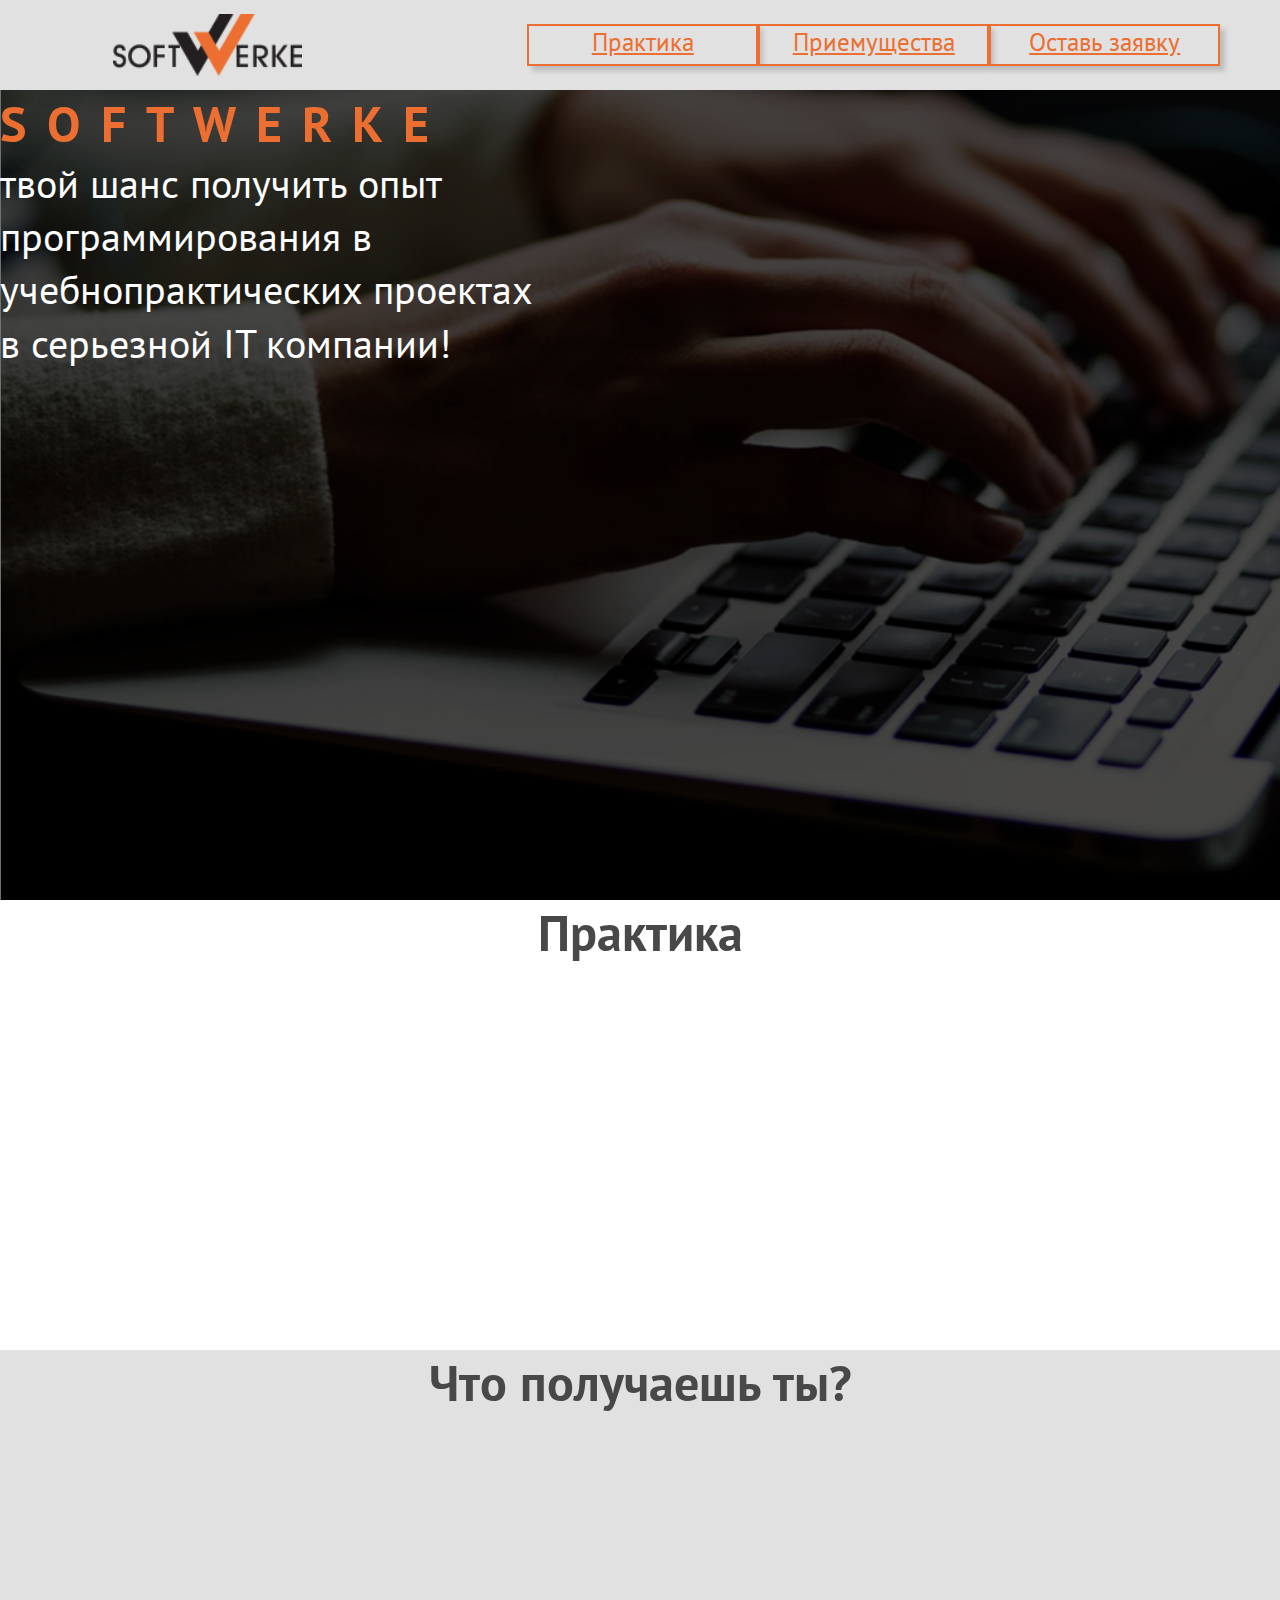
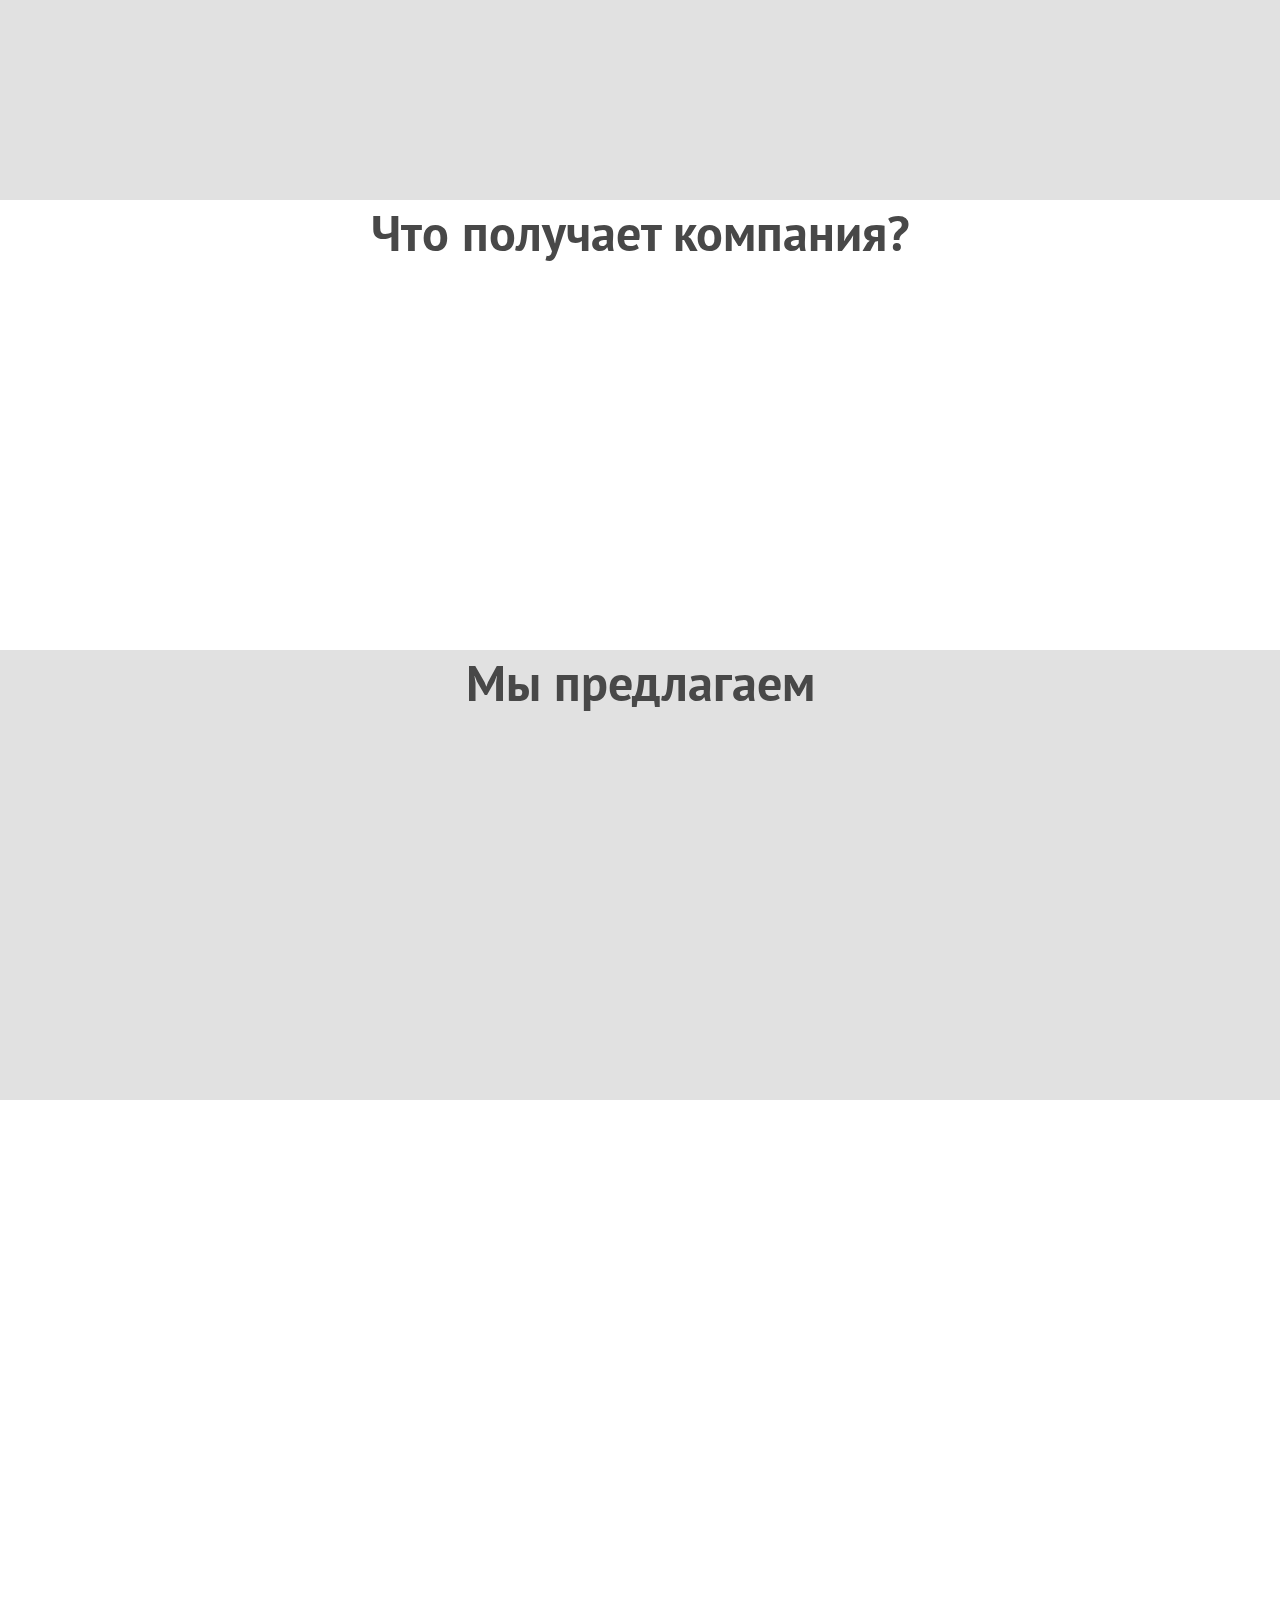
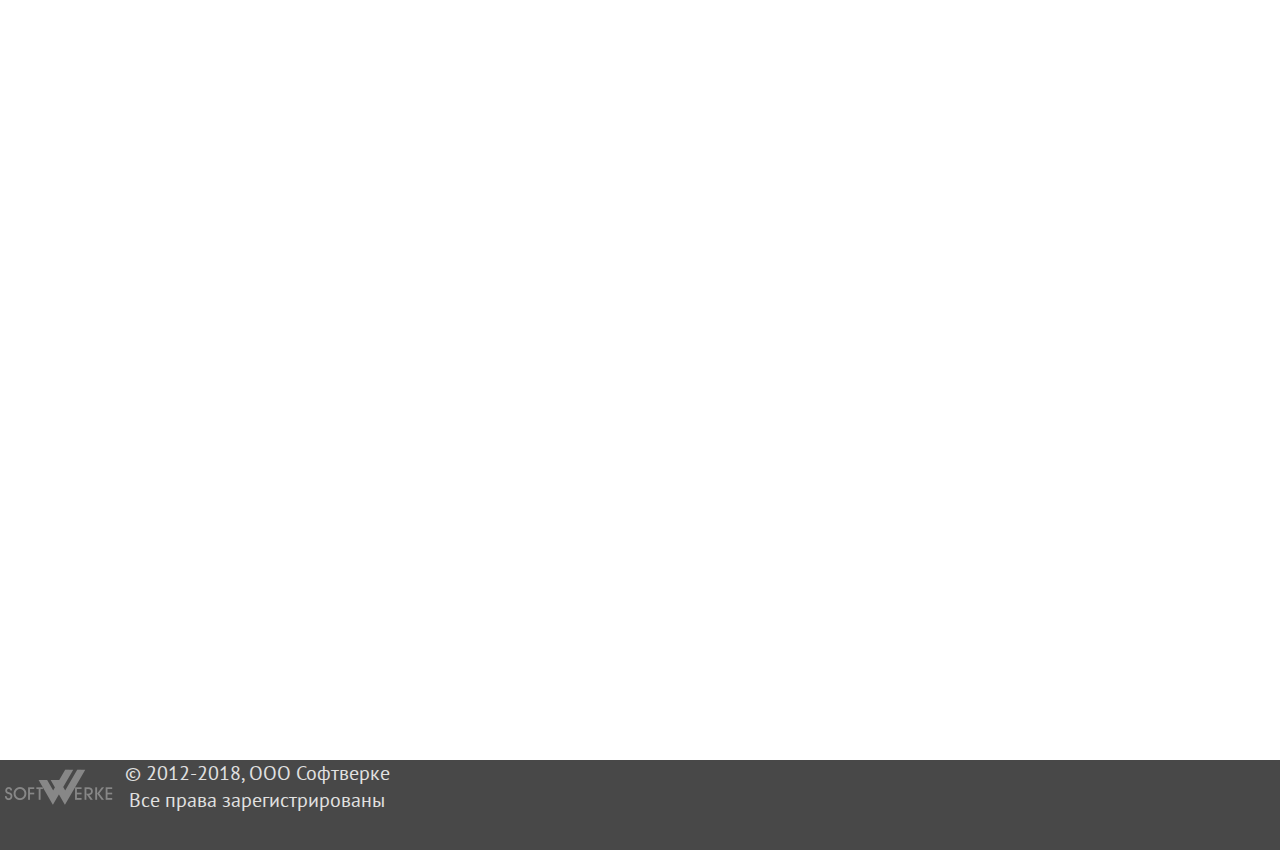
==== index.html @ c81e01ed "base html and style" ====
<html lang="en">

<head>
    <meta charset="UTF-8">
    <meta name="viewport" content="width=device-width, initial-scale=1.0">
    <meta http-equiv="X-UA-Compatible" content="ie=edge">
    <link rel="stylesheet" href="style.css">
    <title>Document</title>
</head>

<body>
    <header>
        <div class="logo"></div>
        <nav>
            <ul>
                <li><a href="#practice">Практика</a></li>
                <li><a href="#offer">Приемущества</a></li>
                <li><a href="#contact-us">Оставь заявку</a></li>
            </ul>
        </nav>
    </header>
    <main>
        <section class="banner">
            <div>
                <div>
                    <h1>SOFTWERKE</h1>
                    <p>твой шанс получить опыт программирования в учебнопрактических проектах в серьезной IT компании!
                    </p>
                </div>
                <div>
                    <figure></figure>
                    <div class='arrow'></div>
                    <figure></figure>
                    <div class='arrow'></div>
                    <figure></figure>
                </div>
            </div>
            <div></div>
            <div class='next'></div>
        </section>
        <section class="practice" id="practice">
            <h2>Практика</h2>

        </section>
        <section class="student-profit">
            <h2>Что получаешь ты?</h2>
            <article>
                <figure>
                    <img src="" alt="">
                    <figcaption></figcaption>
                </figure>
            </article>
        </section>
        <section class="company-profit">
            <h2>Что получает компания?</h2>
            <article>
                <figure>
                    <figcaption></figcaption>
                    <img src="" alt="">
                </figure>
            </article>
        </section>
        <section class="offer" id="offer">
            <h2>Мы предлагаем</h2>
            <article>
                <figure>
                    <img src="" alt="">
                    <figcaption></figcaption>
                </figure>
                <figure>
                    <img src="" alt="">
                    <figcaption></figcaption>
                </figure>
                <figure>
                    <img src="" alt="">
                    <figcaption></figcaption>
                </figure>
                <figure>
                    <img src="" alt="">
                    <figcaption></figcaption>
                </figure>
            </article>
        </section>
        <section class="result">

        </section>
        <section class="contact-us" id="contact-us"></section>
        <section class="map">
                <script type="text/javascript" charset="utf-8" async src="https://api-maps.yandex.ru/services/constructor/1.0/js/?um=constructor%3A28561c61b2ab60c2b8f832f492bb469dd497e270e6c452cf33fa35ddce5f40f9&amp;width=100%25&amp;height=100%25&amp;lang=ru_RU&amp;scroll=true"></script>
        </section>
    </main>
    <footer>
        <div class="logo"></div>
        <p class="copy-right">
                © 2012-2018, ООО Софтверке
                Все права зарегистрированы
        </p>
    </footer>

</body>

</html>
---- style.css ----
@import url('https://fonts.googleapis.com/css?family=PT+Sans:400,700&subset=cyrillic');
* {
  margin: 0;
  padding: 0;
  box-sizing: border-box;
}
body {
  font-family: 'PT Sans', sans-serif;
}
main {
  background: url(img/bg-student.png) no-repeat fixed;
  background-size: cover;
}
header {
  height: 10vh;
  background: #E1E1E1;
  display: flex;
  flex-direction: row;
  justify-content: space-around;
  align-items: center;
}
header .logo {
  background: url(img/logo_0.png);
  width: 189px;
  height: 63px;
}
header nav ul {
  display: flex;
  width: 50vw;
  flex-direction: row;
  justify-content: space-around;
}
header nav ul li {
  list-style-type: none;
}
header nav ul li a {
  display: inline-block;
  width: 231px;
  height: 42px;
  box-shadow: 5px 5px 5px 0 rgba(0, 0, 0, 0.16);
  border: solid 2px #ec6f31;
  color: #ec6f31;
  font-size: 25px;
  font-weight: normal;
  font-style: normal;
  font-stretch: normal;
  line-height: 1.33;
  letter-spacing: normal;
  text-align: center;
}
section.banner {
  height: 90vh;
}
section.banner h1 {
  font-size: 50px;
  font-weight: 700;
  font-style: normal;
  font-stretch: normal;
  line-height: 1.34;
  letter-spacing: 20px;
  text-align: left;
  color: #ec6f31;
}
section.banner p {
  font-size: 40px;
  font-weight: normal;
  font-style: normal;
  font-stretch: normal;
  line-height: 1.33;
  letter-spacing: normal;
  text-align: left;
  color: #ffffff;
  width: 550px;
}
section.practice,
section.company-profit {
  background: #ffffff;
  height: 50vh;
}
section.student-profit,
section.offer {
  background: #E1E1E1;
  height: 50vh;
}
section.contact-us {
  height: 90vh;
}
section.map {
  height: 50vh;
}
footer {
  height: 10vh;
  background: #484848;
  display: flex;
}
footer .logo {
  background: url(img/footer_logo.png);
  width: 118px;
  height: 54px;
}
footer p.copy-right {
  width: 278px;
  font-size: 20px;
  font-weight: normal;
  font-style: normal;
  font-stretch: normal;
  line-height: 1.35;
  letter-spacing: normal;
  text-align: center;
  color: #E1E1E1;
}
h2 {
  color: #484848;
  font-size: 50px;
  font-weight: bold;
  font-style: normal;
  font-stretch: normal;
  line-height: 1.33;
  letter-spacing: normal;
  text-align: center;
}
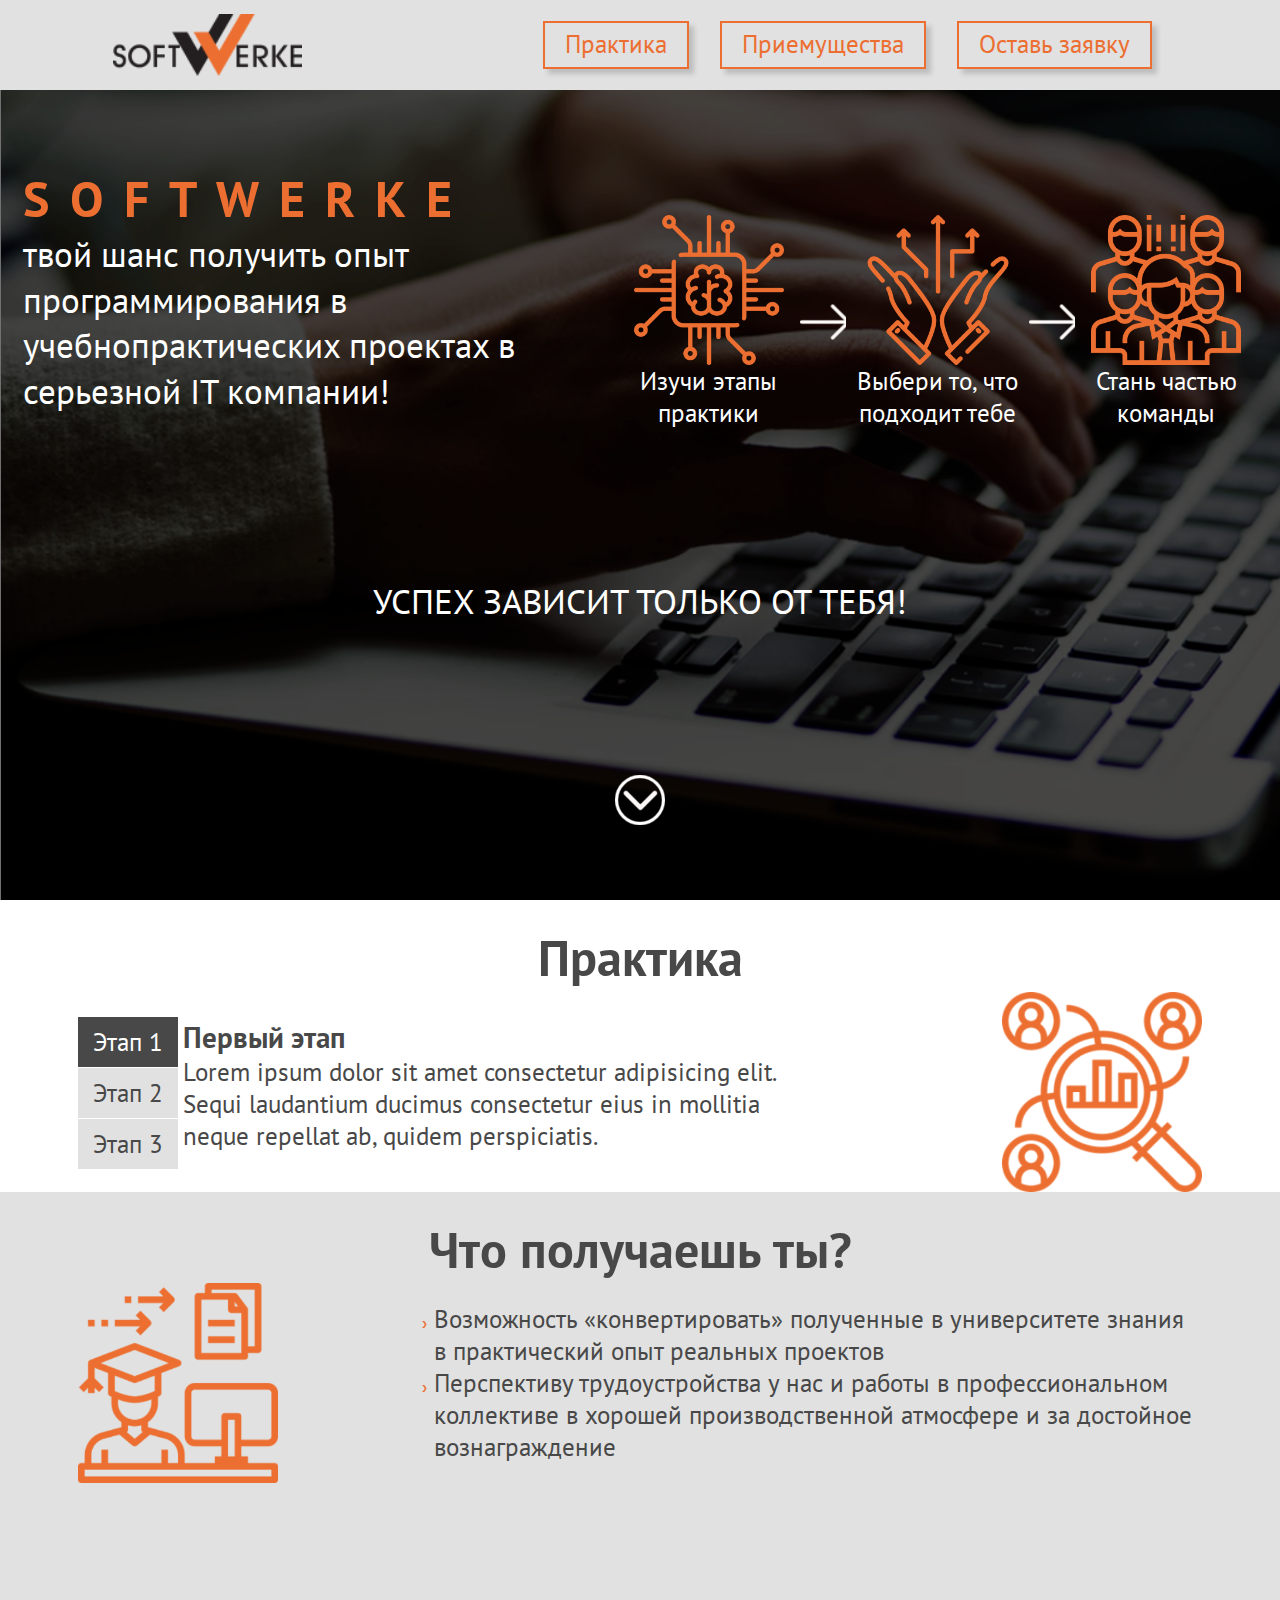
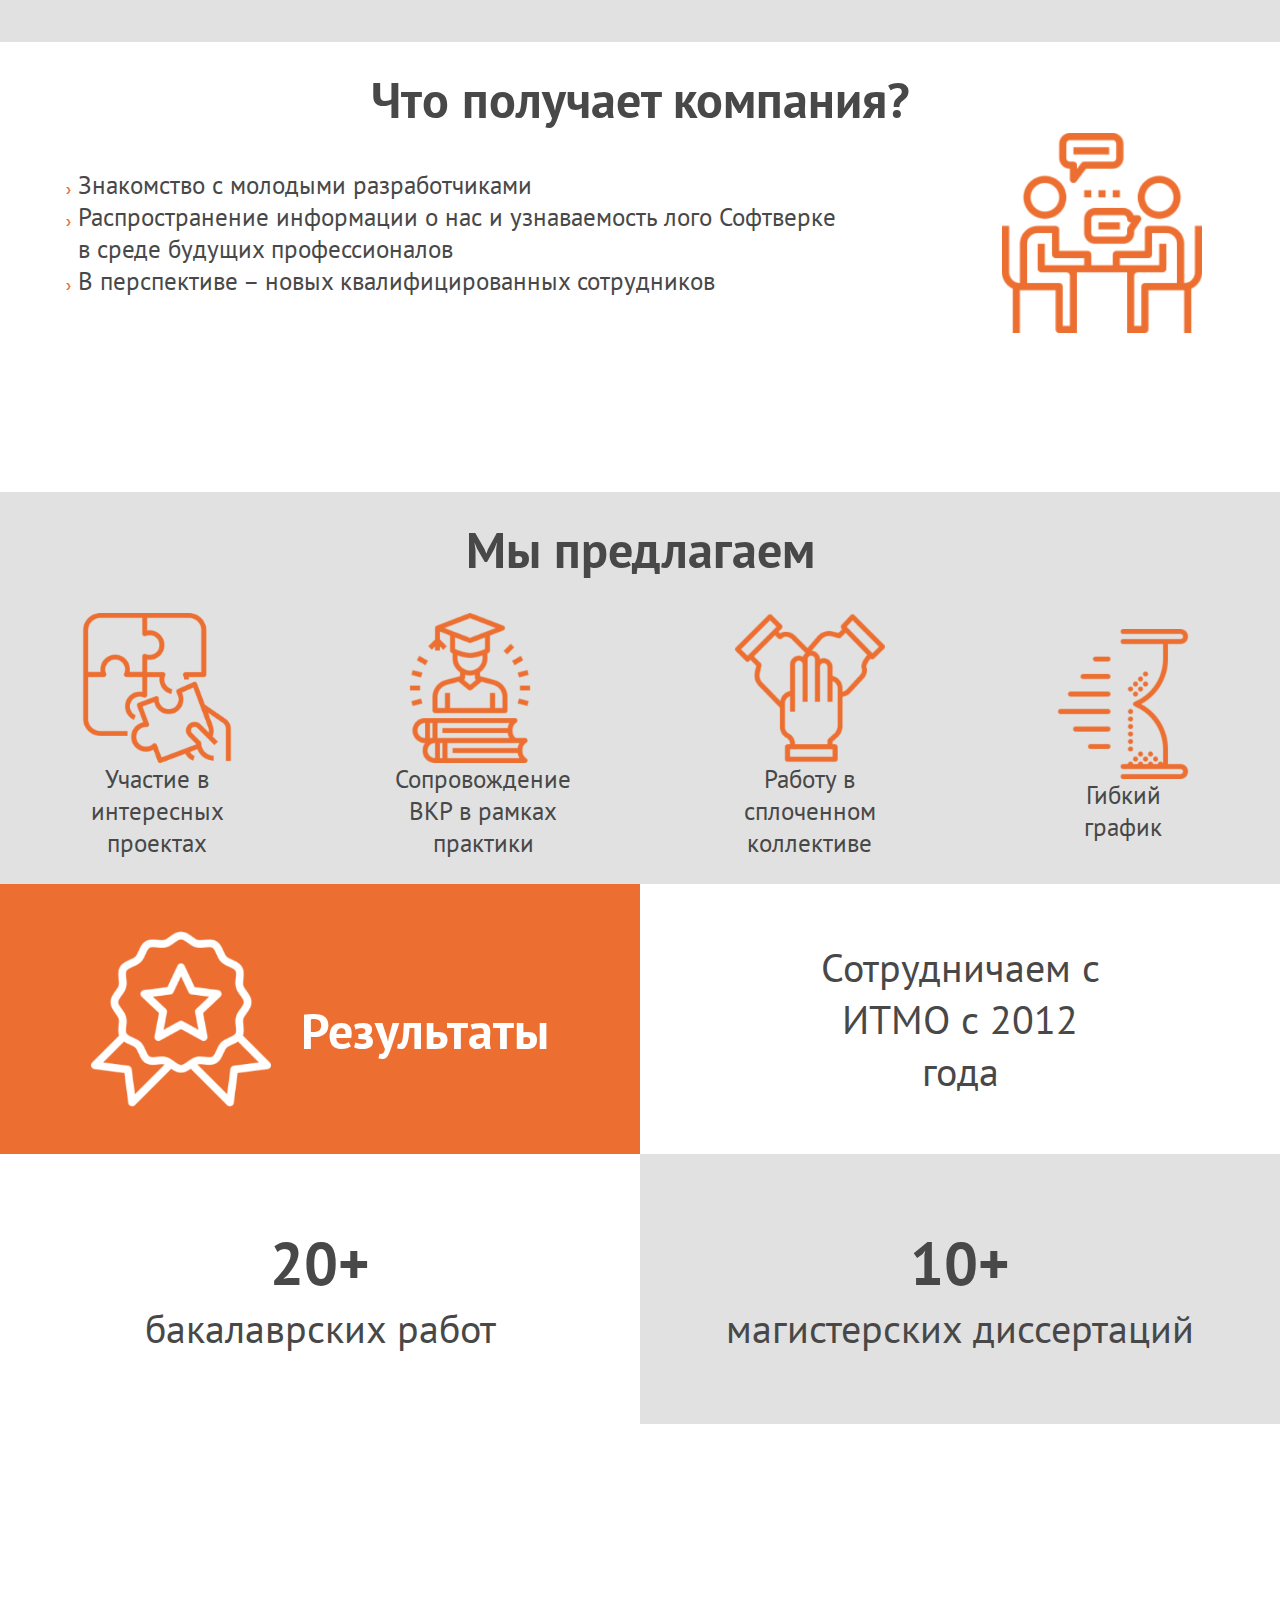
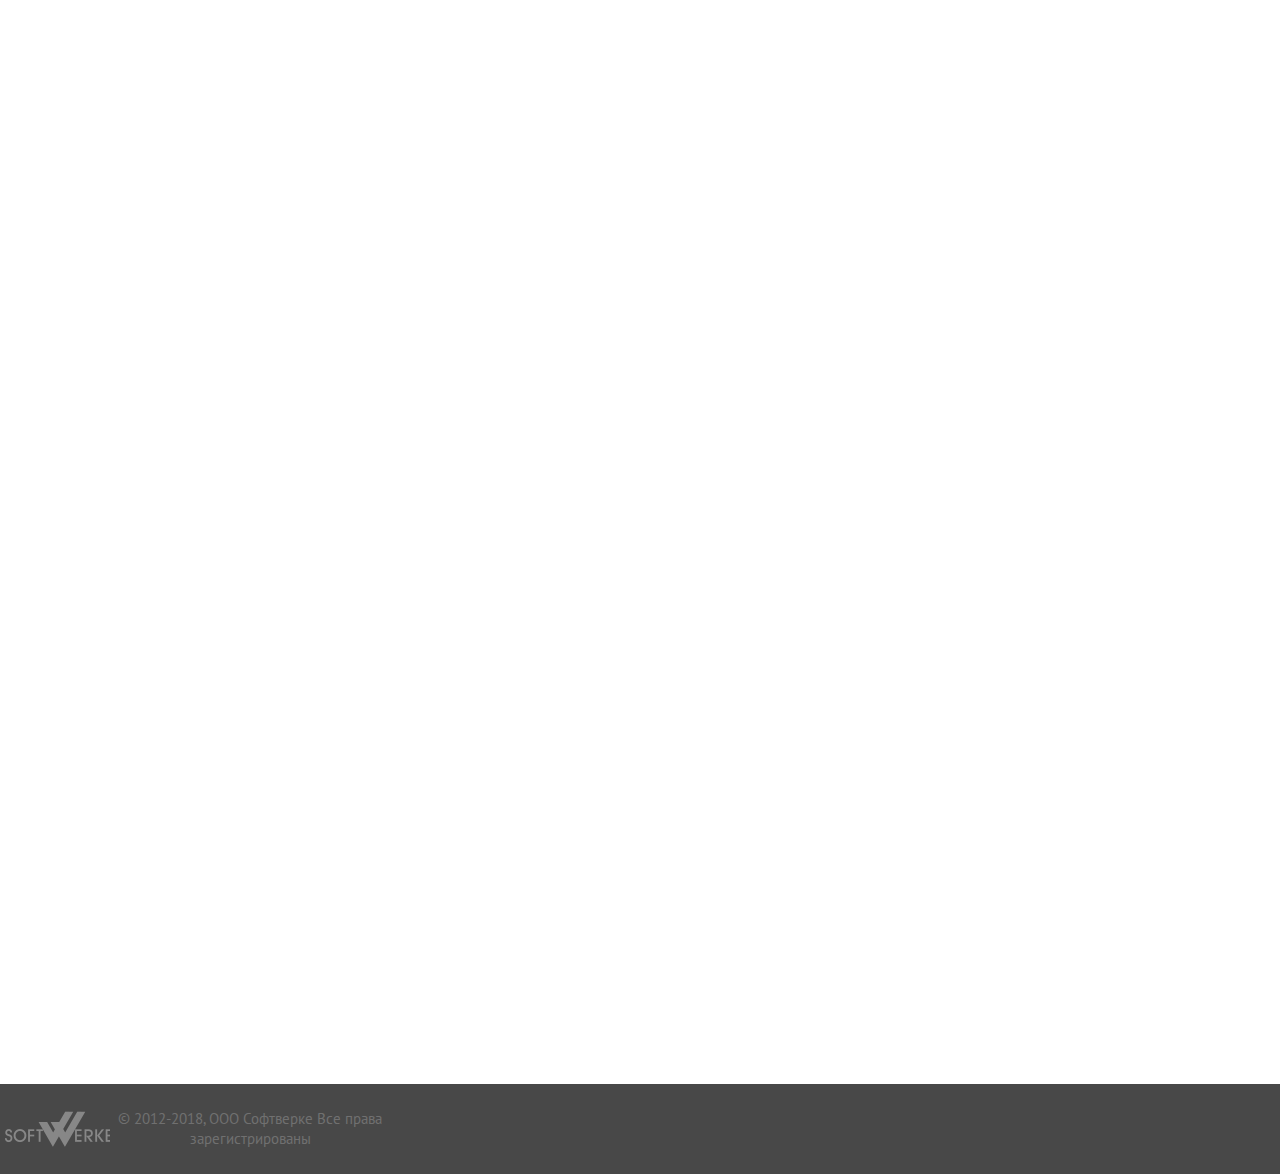
==== commit 8b631534: "new style" ====
--- a/index.html
+++ b/index.html
@@ -8,7 +8,7 @@
     <title>Document</title>
 </head>
 
-<body>
+<body class="student-flat-page">
     <header>
         <div class="logo"></div>
         <nav>
@@ -21,42 +21,94 @@
     </header>
     <main>
         <section class="banner">
-            <div>
+            <div class="chance">
                 <div>
                     <h1>SOFTWERKE</h1>
                     <p>твой шанс получить опыт программирования в учебнопрактических проектах в серьезной IT компании!
                     </p>
                 </div>
-                <div>
-                    <figure></figure>
+                <div class="path">
+                    <figure>
+						<img src="img/png/chip.png" alt="">
+                    	<figcaption>Изучи этапы практики</figcaption>
+					</figure>
                     <div class='arrow'></div>
-                    <figure></figure>
+                    <figure>
+						<img src="img/png/competitive.png" alt="">
+                    	<figcaption>Выбери то, что подходит тебе</figcaption>
+					</figure>
                     <div class='arrow'></div>
-                    <figure></figure>
+                    <figure>
+						<img src="img/png/comand.png" alt="">
+                    	<figcaption>Стань частью команды</figcaption>
+					</figure>
                 </div>
             </div>
-            <div></div>
+            <div class="have-successe"><p>УСПЕХ ЗАВИСИТ ТОЛЬКО ОТ ТЕБЯ!</p></div>
             <div class='next'></div>
         </section>
         <section class="practice" id="practice">
             <h2>Практика</h2>
-
+            <figure>
+                <figcaption>
+                        <div class="tabs">
+                                    <input type="radio" name="odin" checked="checked" id="tab_1">
+                                    <label for="tab_1">Этап 1</label>
+                                    <input type="radio" name="odin" id="tab_2">
+                                    <label for="tab_2">Этап 2</label>
+                                    <input type="radio" name="odin" id="tab_3">
+                                    <label for="tab_3">Этап 3</label>
+                            
+                            <div>
+                                <h3>Первый этап</h3>
+                                <p>Lorem ipsum dolor sit amet consectetur adipisicing elit. Sequi laudantium ducimus consectetur eius in mollitia neque repellat ab, quidem perspiciatis.</p>
+                                
+                            </div>
+                            <div>
+                                <h3>Второй этап</h3>
+                                <p>Lorem ipsum dolor sit amet consectetur adipisicing elit. Sequi laudantium ducimus consectetur eius in mollitia neque repellat ab, quidem perspiciatis.</p>
+                               
+                            </div>
+                            <div>
+                                <h3>Третий этап</h3>
+                                <p>Lorem ipsum dolor sit amet consectetur adipisicing elit. Sequi laudantium ducimus consectetur eius in mollitia neque repellat ab, quidem perspiciatis.</p>
+                                
+                            </div>
+                        </div>
+				</figcaption>
+				<img src="img/png/research.png" alt="">
+			</figure>
         </section>
         <section class="student-profit">
-            <h2>Что получаешь ты?</h2>
+            
             <article>
+                    <h2>Что получаешь ты?</h2>
                 <figure>
-                    <img src="" alt="">
-                    <figcaption></figcaption>
+                    <img src="img/png/education.png" alt="">
+                    <figcaption>
+                            
+						<ul>
+							<li>Возможность «конвертировать» полученные в университете знания в практический опыт реальных проектов</li>
+							<li>Перспективу трудоустройства у нас и работы в профессиональном коллективе в хорошей производственной атмосфере и за достойное вознаграждение</li>
+						</ul>
+					</figcaption>
                 </figure>
             </article>
         </section>
         <section class="company-profit">
-            <h2>Что получает компания?</h2>
+
             <article>
+                <h2>Что получает компания?</h2>
                 <figure>
-                    <figcaption></figcaption>
-                    <img src="" alt="">
+                    <figcaption>
+                            
+						<ul>
+							<li>Знакомство с молодыми разработчиками</li>
+							<li>Распространение информации о нас и узнаваемость лого Софтверке в среде будущих профессионалов</li>
+							<li>В перспективе – новых квалифицированных сотрудников</li>
+						</ul>
+					</figcaption>
+                    <img src="img/png/interview.png" alt="">
                 </figure>
             </article>
         </section>
@@ -64,25 +116,31 @@
             <h2>Мы предлагаем</h2>
             <article>
                 <figure>
-                    <img src="" alt="">
-                    <figcaption></figcaption>
+                    <img src="img/png/jigsaw.png" alt="">
+                    <figcaption>Участие в интересных проектах</figcaption>
                 </figure>
                 <figure>
-                    <img src="" alt="">
-                    <figcaption></figcaption>
+                    <img src="img/png/book.png" alt="">
+                    <figcaption>Сопровождение ВКР в рамках практики</figcaption>
                 </figure>
                 <figure>
-                    <img src="" alt="">
-                    <figcaption></figcaption>
+                    <img src="img/png/group.png" alt="">
+                    <figcaption>Работу в сплоченном коллективе</figcaption>
                 </figure>
                 <figure>
-                    <img src="" alt="">
-                    <figcaption></figcaption>
+                    <img src="img/png/hourglass.png" alt="">
+                    <figcaption>Гибкий график</figcaption>
                 </figure>
             </article>
         </section>
         <section class="result">
-
+			<figure>
+                <img src="img/png/medal.png" alt="">
+                <figcaption><h2>Результаты</h2></figcaption>
+            </figure>
+			<div><p>Сотрудничаем с ИТМО с 2012 года</p></div>
+			<div><p><span>20+</span></p><p>бакалаврских работ</p></div>
+			<div><p><span>10+</span></p><p>магистерских диссертаций</p></div>
         </section>
         <section class="contact-us" id="contact-us"></section>
         <section class="map">
--- a/style.css
+++ b/style.css
@@ -4,14 +4,23 @@
   padding: 0;
   box-sizing: border-box;
 }
-body {
+html {
+  font-size: 10px;
+}
+.student-flat-page {
+  padding-top: 0;
   font-family: 'PT Sans', sans-serif;
 }
-main {
+.student-flat-page * {
+  margin: 0;
+  padding: 0;
+  box-sizing: border-box;
+}
+.student-flat-page main {
   background: url(img/bg-student.png) no-repeat fixed;
   background-size: cover;
 }
-header {
+.student-flat-page header {
   height: 10vh;
   background: #E1E1E1;
   display: flex;
@@ -19,103 +28,337 @@
   justify-content: space-around;
   align-items: center;
 }
-header .logo {
-  background: url(img/logo_0.png);
-  width: 189px;
-  height: 63px;
-}
-header nav ul {
+.student-flat-page header .logo {
+  background: url(img/logo_0.png) no-repeat;
+  width: 18.9rem;
+  height: 6.3rem;
+}
+.student-flat-page header nav ul {
   display: flex;
   width: 50vw;
   flex-direction: row;
   justify-content: space-around;
-}
-header nav ul li {
+  flex-wrap: wrap;
+}
+.student-flat-page header nav ul li {
   list-style-type: none;
 }
-header nav ul li a {
+.student-flat-page header nav ul li a {
   display: inline-block;
-  width: 231px;
-  height: 42px;
-  box-shadow: 5px 5px 5px 0 rgba(0, 0, 0, 0.16);
-  border: solid 2px #ec6f31;
+  width: max-content;
+  height: auto;
+  box-shadow: 0.5rem 0.5rem 0.5rem 0 rgba(0, 0, 0, 0.16);
+  border: solid 0.2rem #ec6f31;
   color: #ec6f31;
-  font-size: 25px;
+  font-size: 2.5rem;
   font-weight: normal;
   font-style: normal;
   font-stretch: normal;
   line-height: 1.33;
   letter-spacing: normal;
   text-align: center;
-}
-section.banner {
+  padding: 0.5rem 2rem;
+  text-decoration: none;
+}
+.student-flat-page header nav ul li a:hover {
+  text-decoration: underline;
+}
+.student-flat-page h2 {
+  color: #484848;
+  font-size: 5rem;
+  font-weight: bold;
+  font-style: normal;
+  font-stretch: normal;
+  line-height: 1.33;
+  letter-spacing: normal;
+  text-align: center;
+  padding-top: 2.5rem;
+}
+.student-flat-page figcaption {
+  font-size: 2.5rem;
+}
+.student-flat-page section.banner {
   height: 90vh;
-}
-section.banner h1 {
-  font-size: 50px;
+  display: flex;
+  flex-direction: column;
+  justify-content: space-around;
+  align-items: center;
+}
+.student-flat-page section.banner h1 {
+  font-size: 5rem;
   font-weight: 700;
   font-style: normal;
   font-stretch: normal;
   line-height: 1.34;
-  letter-spacing: 20px;
+  letter-spacing: 2rem;
   text-align: left;
   color: #ec6f31;
 }
-section.banner p {
-  font-size: 40px;
+.student-flat-page section.banner p {
+  font-size: 3.5rem;
   font-weight: normal;
   font-style: normal;
   font-stretch: normal;
-  line-height: 1.33;
+  line-height: 1.3;
   letter-spacing: normal;
   text-align: left;
   color: #ffffff;
-  width: 550px;
-}
-section.practice,
-section.company-profit {
+  width: 55rem;
+}
+.student-flat-page section.banner .chance {
+  display: flex;
+  flex-direction: row;
+  justify-content: space-around;
+  width: 100%;
+  flex-wrap: wrap;
+}
+.student-flat-page section.banner .path {
+  display: flex;
+  flex-direction: row;
+  width: 50%;
+  justify-content: space-around;
+  align-items: center;
+  margin-top: 5rem;
+}
+.student-flat-page section.banner .path figure {
+  display: flex;
+  flex-direction: column;
+  align-items: center;
+  width: 20rem;
+}
+.student-flat-page section.banner .path img {
+  display: block;
+}
+.student-flat-page section.banner .path figcaption {
+  font-size: 25px;
+  color: white;
+  text-align: center;
+}
+.student-flat-page section.banner .path .arrow {
+  background: url(img/png/right-arrow_50.png);
+  width: 5rem;
+  height: 5rem;
+}
+.student-flat-page section.banner .have-successe p {
+  width: 100%;
+  text-align: center;
+}
+.student-flat-page section.banner .next {
+  height: 5rem;
+  width: 5rem;
+  background: url(img/png/navigate.png);
+  animation-name: bounce;
+  animation-duration: 2s;
+  animation-fill-mode: both;
+  animation-iteration-count: infinite;
+}
+@keyframes bounce {
+  0%,
+  20%,
+  50%,
+  80%,
+  100% {
+    transform: translateY(0);
+  }
+  40% {
+    transform: translateY(-30px);
+  }
+  60% {
+    transform: translateY(-15px);
+  }
+}
+.student-flat-page section.practice,
+.student-flat-page section.company-profit {
   background: #ffffff;
+}
+.student-flat-page section.practice img,
+.student-flat-page section.company-profit img {
+  display: block;
+  height: 20rem;
+  width: 20rem;
+}
+.student-flat-page section.practice {
+  color: #484848;
+}
+.student-flat-page section.practice .tabs {
+  position: relative;
+}
+.student-flat-page section.practice .tabs > div,
+.student-flat-page section.practice .tabs > input {
+  display: none;
+  min-height: 150px;
+}
+.student-flat-page section.practice .tabs > div {
+  margin-left: 10rem;
+}
+.student-flat-page section.practice .tabs label {
+  position: absolute;
+  left: 0;
+  top: 0;
+  width: 100px;
+  height: 50px;
+  line-height: 50px;
+  text-align: center;
+  cursor: pointer;
+  background: #E1E1E1;
+  color: #484848;
+}
+.student-flat-page section.practice .tabs label:nth-of-type(2) {
+  top: 51px;
+}
+.student-flat-page section.practice .tabs label:nth-of-type(3) {
+  top: 102px;
+}
+.student-flat-page section.practice .tabs input[type="radio"]:checked + label {
+  background: #484848;
+  color: #ffffff;
+}
+.student-flat-page section.practice .tabs > input:nth-of-type(1):checked ~ div:nth-of-type(1),
+.student-flat-page section.practice .tabs > input:nth-of-type(2):checked ~ div:nth-of-type(2),
+.student-flat-page section.practice .tabs > input:nth-of-type(3):checked ~ div:nth-of-type(3) {
+  display: block;
+  padding: 1px 55px 1px 5px;
+}
+.student-flat-page section.practice,
+.student-flat-page section.company-profit,
+.student-flat-page section.student-profit,
+.student-flat-page section.offer {
+  height: max-content;
+}
+.student-flat-page section.practice img,
+.student-flat-page section.company-profit img,
+.student-flat-page section.student-profit img,
+.student-flat-page section.offer img {
+  display: block;
+  height: 20rem;
+  width: 20rem;
+}
+.student-flat-page section.student-profit,
+.student-flat-page section.offer {
+  background: #E1E1E1;
+}
+.student-flat-page section.practice figure,
+.student-flat-page section.student-profit figure,
+.student-flat-page section.company-profit figure {
+  display: flex;
+  flex-direction: row;
+  justify-content: space-around;
+  align-items: center;
+}
+.student-flat-page section.practice figure figcaption,
+.student-flat-page section.student-profit figure figcaption,
+.student-flat-page section.company-profit figure figcaption {
+  width: 60%;
+}
+.student-flat-page section.practice figure figcaption ul,
+.student-flat-page section.student-profit figure figcaption ul,
+.student-flat-page section.company-profit figure figcaption ul {
+  list-style-image: url(img/png/tick_link1.png);
+}
+.student-flat-page section.student-profit,
+.student-flat-page section.company-profit {
   height: 50vh;
-}
-section.student-profit,
-section.offer {
+  display: flex;
+  flex-direction: row;
+  align-content: center;
+  color: #484848;
+}
+.student-flat-page section.result {
+  display: flex;
+  flex-direction: row;
+  flex-wrap: wrap;
+}
+.student-flat-page section.result figure,
+.student-flat-page section.result div {
+  width: 50%;
+  height: 30vh;
+}
+.student-flat-page section.result figure {
+  background: #ec6f31;
+  display: flex;
+  flex-direction: row;
+  justify-content: center;
+  align-items: center;
+}
+.student-flat-page section.result figure img {
+  width: 18rem;
+  margin-right: 3rem;
+}
+.student-flat-page section.result figure figcaption h2 {
+  color: #ffffff;
+  margin-top: 0;
+}
+.student-flat-page section.result div {
+  background: #ffffff;
+  color: #484848;
+  font-size: 4rem;
+  text-align: center;
+  display: flex;
+  flex-direction: column;
+  justify-content: center;
+}
+.student-flat-page section.result div span {
+  font-size: 6rem;
+  font-weight: bold;
+}
+.student-flat-page section.result div:nth-child(2) p {
+  width: 50%;
+  margin: 0 auto;
+}
+.student-flat-page section.result div:nth-child(4) {
   background: #E1E1E1;
+}
+.student-flat-page section.contact-us {
+  height: 90vh;
+}
+.student-flat-page section.map {
   height: 50vh;
 }
-section.contact-us {
-  height: 90vh;
-}
-section.map {
-  height: 50vh;
-}
-footer {
+.student-flat-page section.offer {
+  padding-bottom: 2.5rem;
+}
+.student-flat-page section.offer article {
+  display: flex;
+  flex-direction: row;
+  justify-content: space-around;
+  align-items: center;
+  font-size: 30px;
+  margin-top: 3rem;
+  flex-wrap: wrap;
+}
+.student-flat-page section.offer figure {
+  text-align: center;
+}
+.student-flat-page section.offer figure img {
+  display: block;
+  width: 15rem;
+  height: 15rem;
+}
+.student-flat-page section.offer figure figcaption {
+  width: min-content;
+  margin: 0 auto;
+  color: #484848;
+}
+.student-flat-page footer {
   height: 10vh;
   background: #484848;
   display: flex;
-}
-footer .logo {
-  background: url(img/footer_logo.png);
-  width: 118px;
-  height: 54px;
-}
-footer p.copy-right {
-  width: 278px;
-  font-size: 20px;
+  flex-direction: row;
+  align-items: center;
+}
+.student-flat-page footer .logo {
+  background: url(img/footer_logo.png) no-repeat;
+  width: 11rem;
+  height: 5.4rem;
+}
+.student-flat-page footer p.copy-right {
+  width: 28rem;
+  font-size: 1.5rem;
   font-weight: normal;
   font-style: normal;
   font-stretch: normal;
   line-height: 1.35;
   letter-spacing: normal;
   text-align: center;
-  color: #E1E1E1;
-}
-h2 {
-  color: #484848;
-  font-size: 50px;
-  font-weight: bold;
-  font-style: normal;
-  font-stretch: normal;
-  line-height: 1.33;
-  letter-spacing: normal;
-  text-align: center;
-}
+  color: #707070;
+}
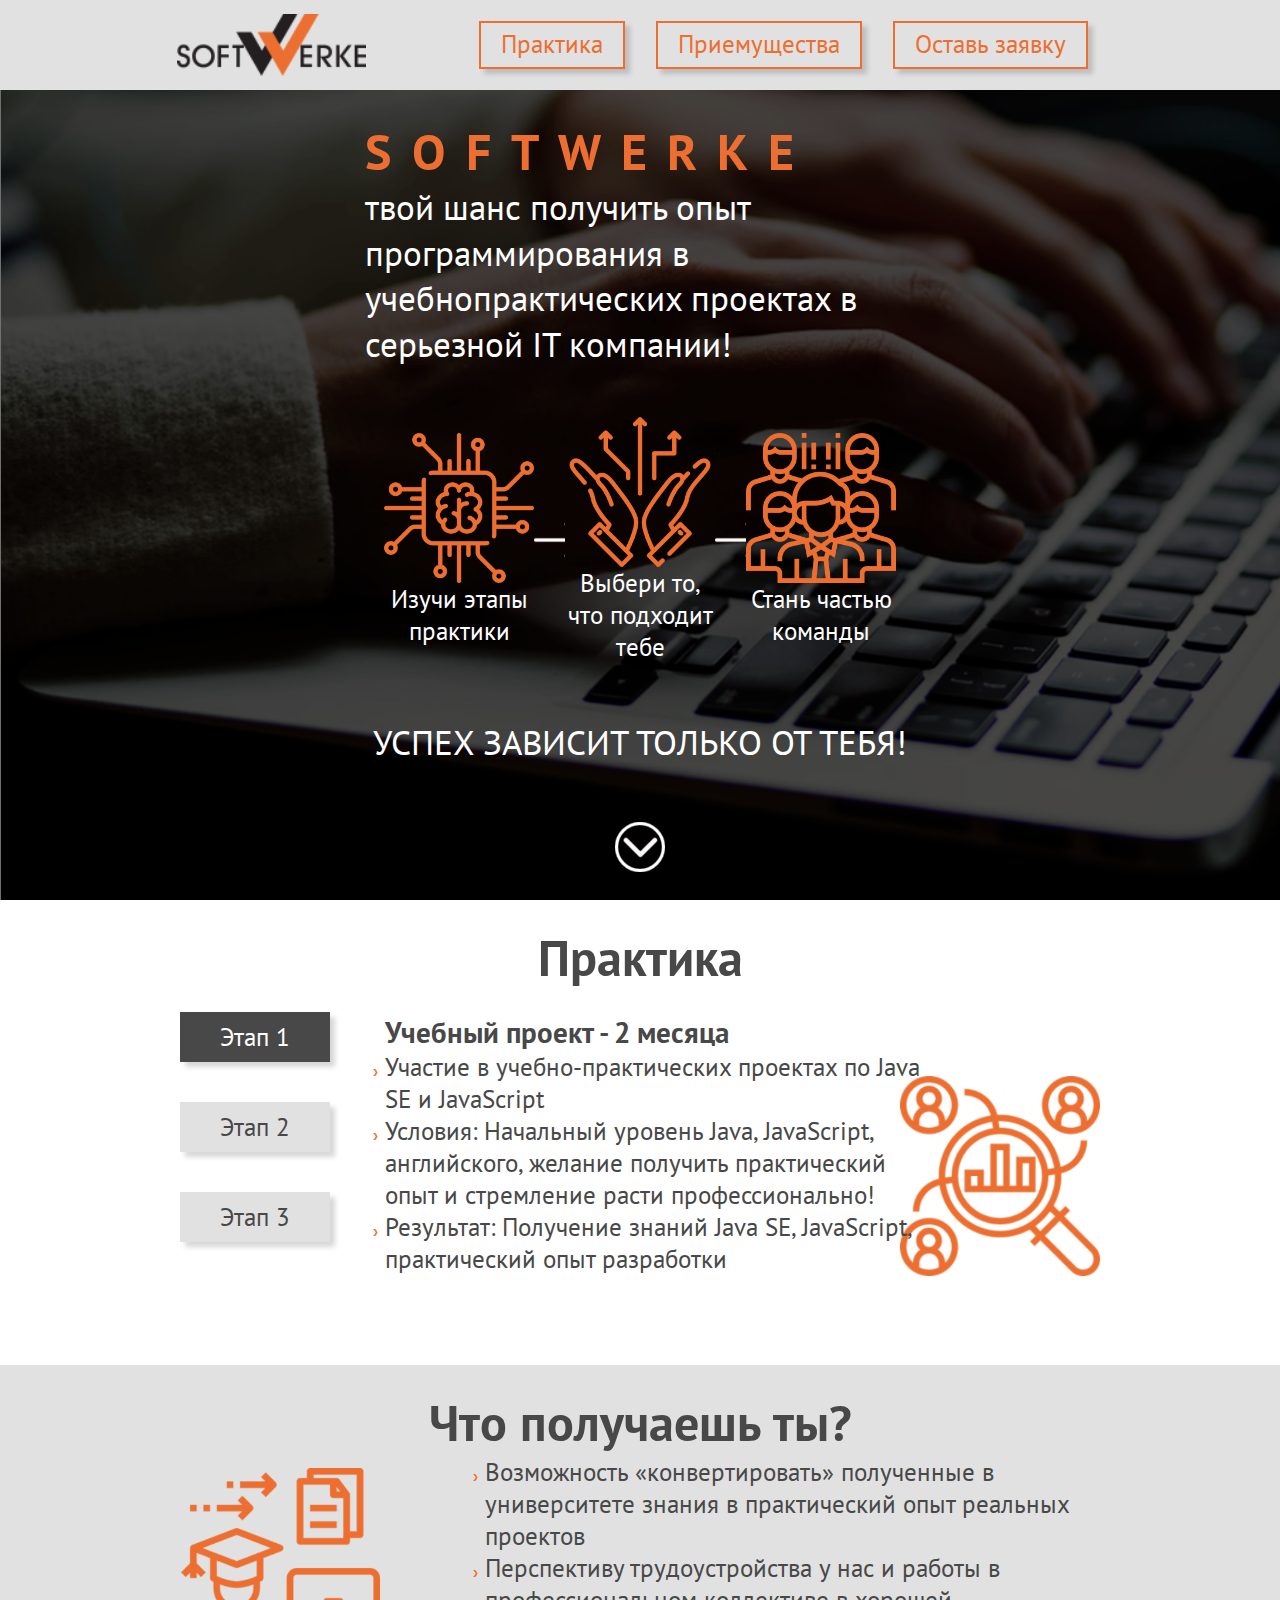
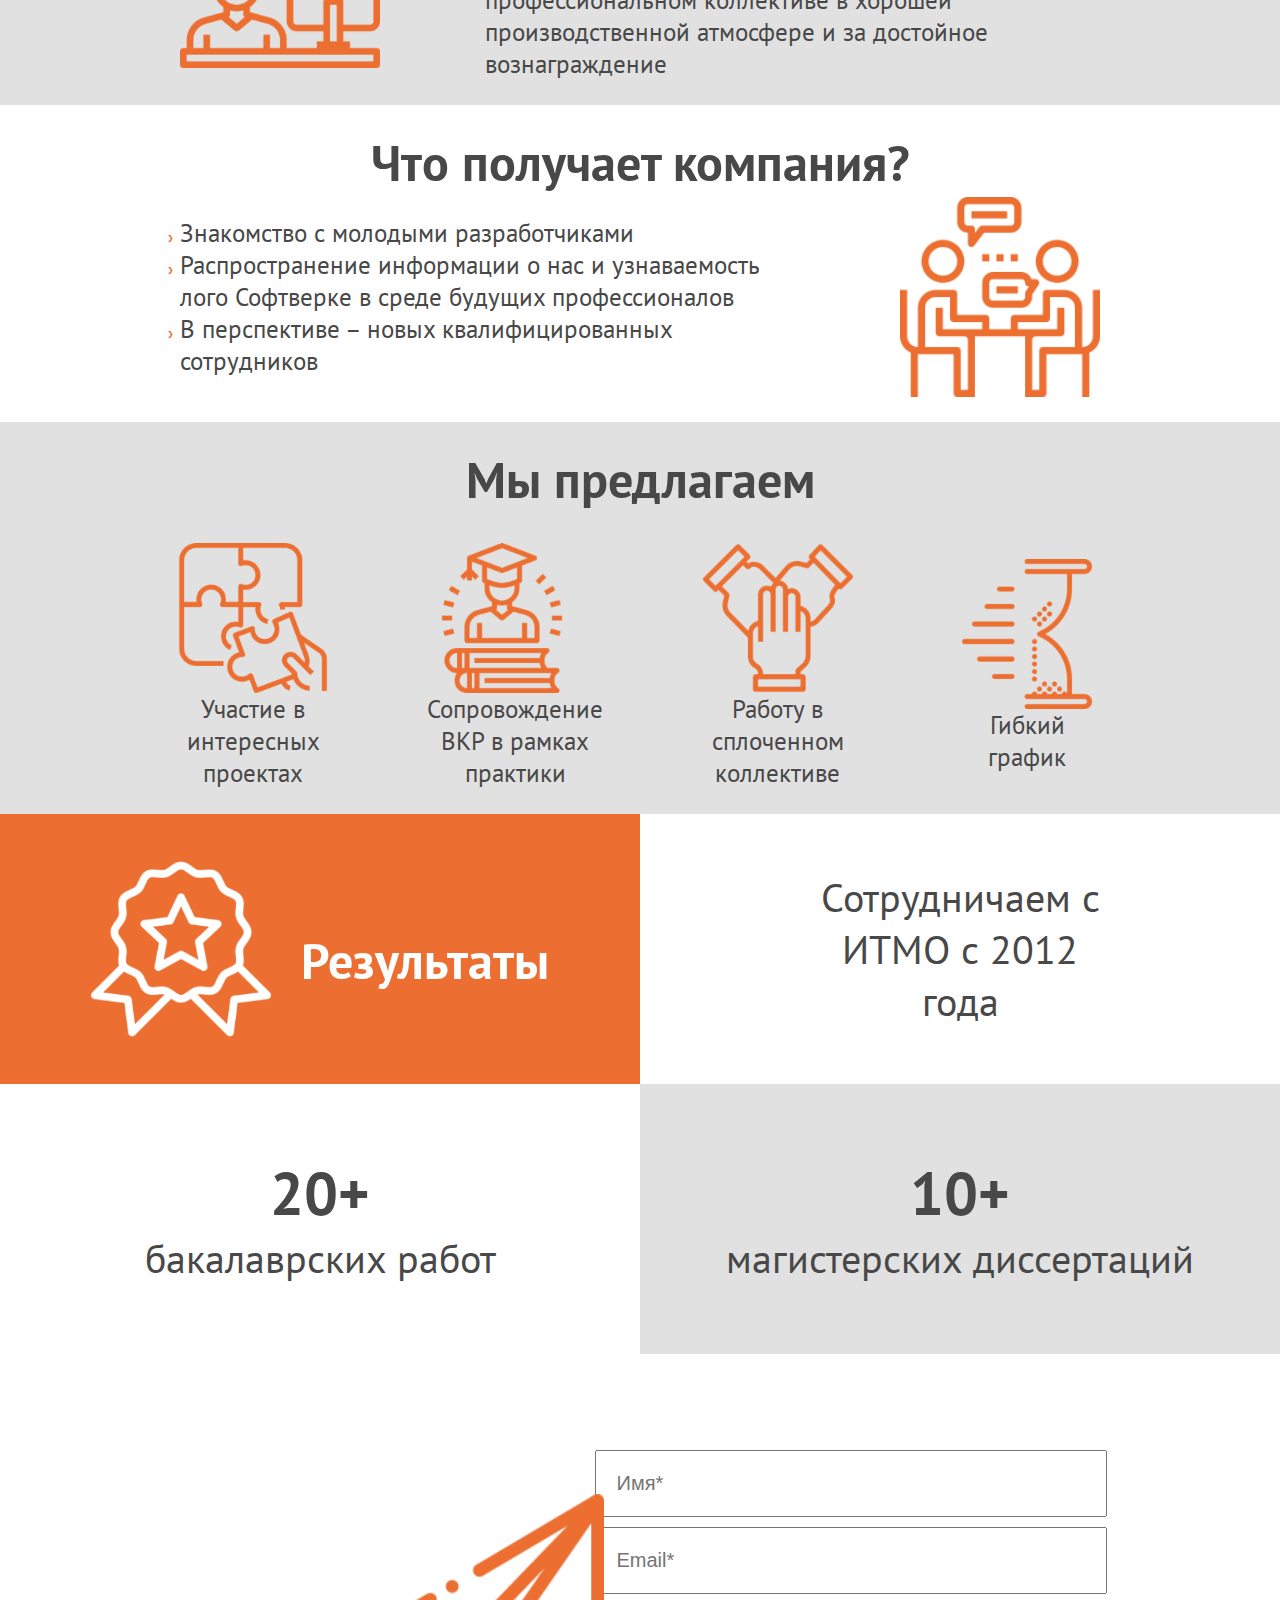
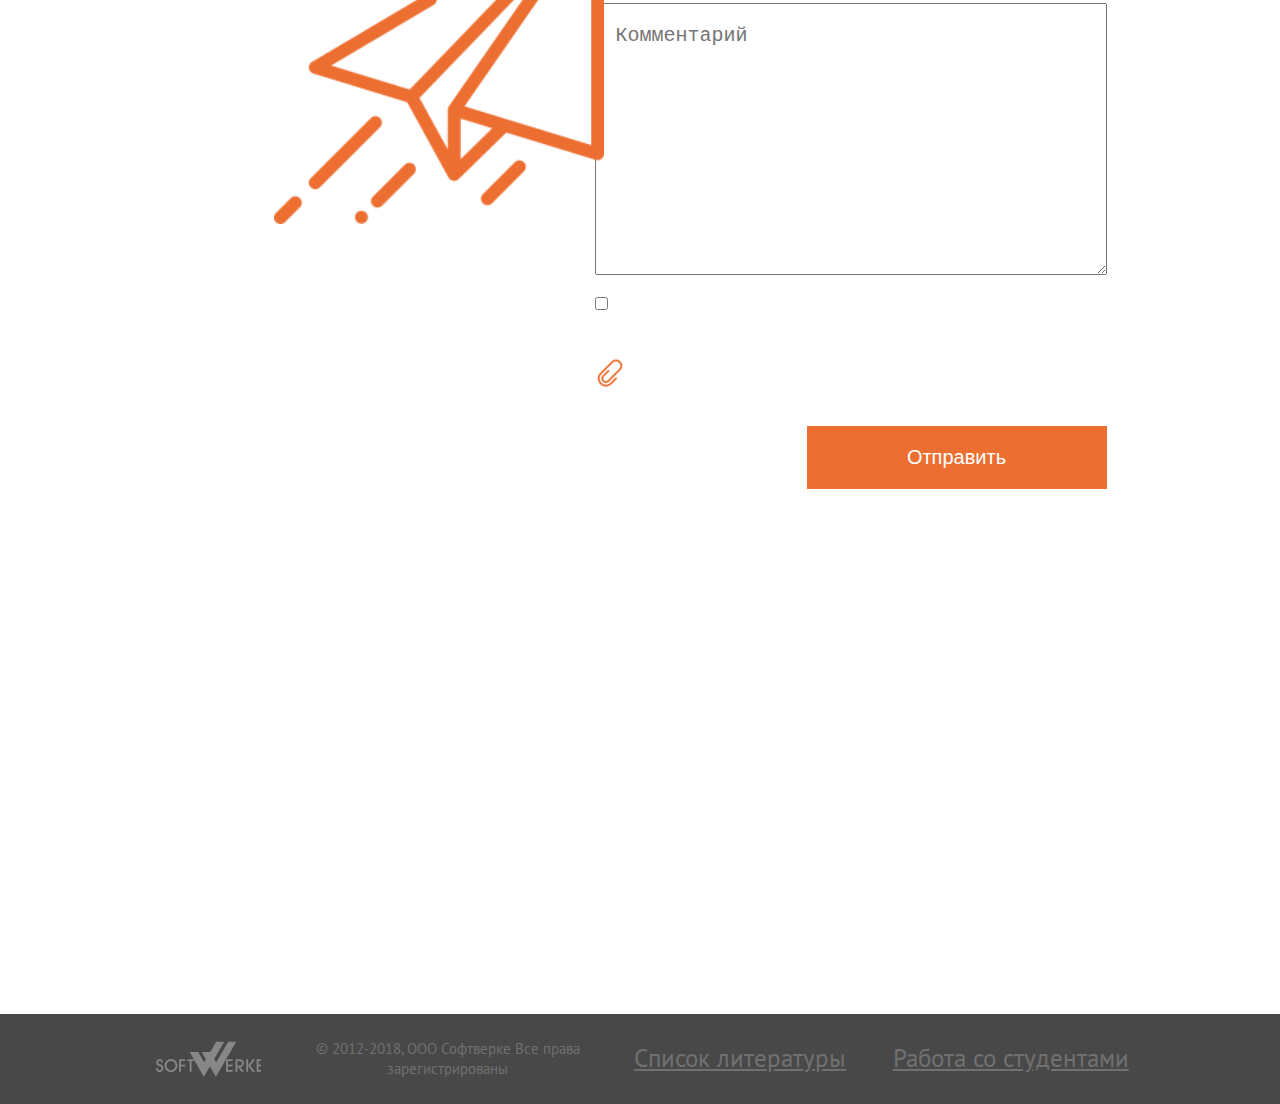
==== commit 60ea0af4: "add new style" ====
--- a/index.html
+++ b/index.html
@@ -29,69 +29,94 @@
                 </div>
                 <div class="path">
                     <figure>
-						<img src="img/png/chip.png" alt="">
-                    	<figcaption>Изучи этапы практики</figcaption>
-					</figure>
+                        <img src="img/png/chip.png" alt="">
+                        <figcaption>Изучи этапы практики</figcaption>
+                    </figure>
                     <div class='arrow'></div>
                     <figure>
-						<img src="img/png/competitive.png" alt="">
-                    	<figcaption>Выбери то, что подходит тебе</figcaption>
-					</figure>
+                        <img src="img/png/competitive.png" alt="">
+                        <figcaption>Выбери то, что подходит тебе</figcaption>
+                    </figure>
                     <div class='arrow'></div>
                     <figure>
-						<img src="img/png/comand.png" alt="">
-                    	<figcaption>Стань частью команды</figcaption>
-					</figure>
+                        <img src="img/png/comand.png" alt="">
+                        <figcaption>Стань частью команды</figcaption>
+                    </figure>
                 </div>
             </div>
-            <div class="have-successe"><p>УСПЕХ ЗАВИСИТ ТОЛЬКО ОТ ТЕБЯ!</p></div>
+            <div class="have-successe">
+                <p>УСПЕХ ЗАВИСИТ ТОЛЬКО ОТ ТЕБЯ!</p>
+            </div>
             <div class='next'></div>
         </section>
         <section class="practice" id="practice">
             <h2>Практика</h2>
             <figure>
                 <figcaption>
-                        <div class="tabs">
-                                    <input type="radio" name="odin" checked="checked" id="tab_1">
-                                    <label for="tab_1">Этап 1</label>
-                                    <input type="radio" name="odin" id="tab_2">
-                                    <label for="tab_2">Этап 2</label>
-                                    <input type="radio" name="odin" id="tab_3">
-                                    <label for="tab_3">Этап 3</label>
-                            
-                            <div>
-                                <h3>Первый этап</h3>
-                                <p>Lorem ipsum dolor sit amet consectetur adipisicing elit. Sequi laudantium ducimus consectetur eius in mollitia neque repellat ab, quidem perspiciatis.</p>
-                                
-                            </div>
-                            <div>
-                                <h3>Второй этап</h3>
-                                <p>Lorem ipsum dolor sit amet consectetur adipisicing elit. Sequi laudantium ducimus consectetur eius in mollitia neque repellat ab, quidem perspiciatis.</p>
-                               
-                            </div>
-                            <div>
-                                <h3>Третий этап</h3>
-                                <p>Lorem ipsum dolor sit amet consectetur adipisicing elit. Sequi laudantium ducimus consectetur eius in mollitia neque repellat ab, quidem perspiciatis.</p>
-                                
-                            </div>
+                    <div class="tabs">
+                        <input type="radio" name="odin" checked="checked" id="tab_1">
+                        <label for="tab_1">Этап 1</label>
+                        <input type="radio" name="odin" id="tab_2">
+                        <label for="tab_2">Этап 2</label>
+                        <input type="radio" name="odin" id="tab_3">
+                        <label for="tab_3">Этап 3</label>
+
+                        <div>
+                            <h3>Учебный проект - 2 месяца</h3>
+                            <ul>
+                                <li>Участие в учебно-практических проектах по Java SE и JavaScript</li>
+                                <li>Условия: Начальный уровень Java, JavaScript, английского, желание получить
+                                    практический опыт и стремление расти профессионально!</li>
+                                <li>Результат: Получение знаний Java SE, JavaScript, практический опыт
+                                    разработки</li>
+                                    <p>&nbsp;</p>
+                                    <p>&nbsp;</p>
+                            </ul>
+
                         </div>
-				</figcaption>
-				<img src="img/png/research.png" alt="">
-			</figure>
+                        <div>
+                            <h3>Практика и стажировка - 2-4 месяца</h3>
+                            <ul>
+                                <li>Выполнение задач текущих проектов компании в режиме тренинга</li>
+                                <li>Условия: Средний уровень Java SE, английского, начальный уровень Java EE,
+                                    интерес к серьезному промышленному программированию и нашим проектам!</li>
+                                <li>Результат: Повышение уровня знаний Java / Java EE, опыт работы в
+                                    коммерческих проектах, опыт работы в команде, написание ВКР в компании</li>
+                            </ul>
+
+                        </div>
+                        <div>
+                            <h3>Стажировка и работа "Part-Time"</h3>
+                            <ul>
+                                <li>Регулярная работа в проектах (возможна неполная занятость)</li>
+                                <li>Условия: Продвинутый уровень Java SE, английского, средний уровень Java
+                                    EE, самостоятельность, ответственность, желание реализовать себя в
+                                    успешной компании!</li>
+                                <li>Результат: Повышение уровня знаний Java / Java EE, английского, опыт
+                                    командной работы в коммерческих проектах по стандартам, принятым в
+                                    ведущих ИТ-компаниях</li>
+                            </ul>
+
+                        </div>
+                    </div>
+                </figcaption>
+                <img src="img/png/research.png" alt="">
+            </figure>
         </section>
         <section class="student-profit">
-            
+
             <article>
-                    <h2>Что получаешь ты?</h2>
+                <h2>Что получаешь ты?</h2>
                 <figure>
                     <img src="img/png/education.png" alt="">
                     <figcaption>
-                            
-						<ul>
-							<li>Возможность «конвертировать» полученные в университете знания в практический опыт реальных проектов</li>
-							<li>Перспективу трудоустройства у нас и работы в профессиональном коллективе в хорошей производственной атмосфере и за достойное вознаграждение</li>
-						</ul>
-					</figcaption>
+                        <ul>
+                            <li>Возможность «конвертировать» полученные в университете знания в практический опыт
+                                реальных проектов</li>
+                            <li>Перспективу трудоустройства у нас и работы в профессиональном коллективе в хорошей
+                                производственной атмосфере и за достойное вознаграждение</li>
+                        </ul>
+                    </figcaption>
                 </figure>
             </article>
         </section>
@@ -101,13 +126,14 @@
                 <h2>Что получает компания?</h2>
                 <figure>
                     <figcaption>
-                            
-						<ul>
-							<li>Знакомство с молодыми разработчиками</li>
-							<li>Распространение информации о нас и узнаваемость лого Софтверке в среде будущих профессионалов</li>
-							<li>В перспективе – новых квалифицированных сотрудников</li>
-						</ul>
-					</figcaption>
+
+                        <ul>
+                            <li>Знакомство с молодыми разработчиками</li>
+                            <li>Распространение информации о нас и узнаваемость лого Софтверке в среде будущих
+                                профессионалов</li>
+                            <li>В перспективе – новых квалифицированных сотрудников</li>
+                        </ul>
+                    </figcaption>
                     <img src="img/png/interview.png" alt="">
                 </figure>
             </article>
@@ -134,25 +160,58 @@
             </article>
         </section>
         <section class="result">
-			<figure>
+            <figure>
                 <img src="img/png/medal.png" alt="">
-                <figcaption><h2>Результаты</h2></figcaption>
+                <figcaption>
+                    <h2>Результаты</h2>
+                </figcaption>
             </figure>
-			<div><p>Сотрудничаем с ИТМО с 2012 года</p></div>
-			<div><p><span>20+</span></p><p>бакалаврских работ</p></div>
-			<div><p><span>10+</span></p><p>магистерских диссертаций</p></div>
-        </section>
-        <section class="contact-us" id="contact-us"></section>
+            <div>
+                <p>Сотрудничаем с ИТМО с 2012 года</p>
+            </div>
+            <div>
+                <p><span>20+</span></p>
+                <p>бакалаврских работ</p>
+            </div>
+            <div>
+                <p><span>10+</span></p>
+                <p>магистерских диссертаций</p>
+            </div>
+        </section>
+        <section class="contact-us" id="contact-us">
+            <figure>
+                <img id="plane" src="img/png/paper-plane.png" alt="">
+                <figcaption>
+                    <h2>Стань частью команды</h2>
+                    <form action="">
+                        <input type="text" placeholder="Имя*">
+                        <input type="email" name="" id="" placeholder="Email*"> 
+                        <textarea name="" id="" cols="30" rows="10" placeholder="Комментарий"></textarea>
+                        <label><input type="checkbox" name="" id=""> Согласен на обработку персональных данных</label>
+                        <label class="file">
+                                <img src="img/png/clip.png">
+                                <span class="title">Прикрепить резюме</span>
+                                <input type="file">
+                        </label>
+                        <input type="submit" value="Отправить">
+                    </form>
+                </figcaption>
+            </figure>
+        </section>
         <section class="map">
-                <script type="text/javascript" charset="utf-8" async src="https://api-maps.yandex.ru/services/constructor/1.0/js/?um=constructor%3A28561c61b2ab60c2b8f832f492bb469dd497e270e6c452cf33fa35ddce5f40f9&amp;width=100%25&amp;height=100%25&amp;lang=ru_RU&amp;scroll=true"></script>
+            <script type="text/javascript" charset="utf-8" async
+                src="https://api-maps.yandex.ru/services/constructor/1.0/js/?um=constructor%3A28561c61b2ab60c2b8f832f492bb469dd497e270e6c452cf33fa35ddce5f40f9&amp;width=100%25&amp;height=100%25&amp;lang=ru_RU&amp;scroll=true">
+            </script>
         </section>
     </main>
     <footer>
         <div class="logo"></div>
         <p class="copy-right">
-                © 2012-2018, ООО Софтверке
-                Все права зарегистрированы
+            © 2012-2018, ООО Софтверке
+            Все права зарегистрированы
         </p>
+        <a href="#" target="_blank">Список литературы</a>
+        <a href="#" target="_blank">Работа со студентами</a>
     </footer>
 
 </body>
--- a/style.css
+++ b/style.css
@@ -76,6 +76,16 @@
 }
 .student-flat-page figcaption {
   font-size: 2.5rem;
+}
+.student-flat-page header,
+.student-flat-page section.banner,
+.student-flat-page section.practice,
+.student-flat-page section.company-profit,
+.student-flat-page section.student-profit,
+.student-flat-page section.offer,
+.student-flat-page section.contact-us,
+.student-flat-page footer {
+  padding: 0 10%;
 }
 .student-flat-page section.banner {
   height: 90vh;
@@ -179,6 +189,10 @@
 }
 .student-flat-page section.practice {
   color: #484848;
+  height: 60vh;
+}
+.student-flat-page section.practice figure {
+  margin-top: 2rem;
 }
 .student-flat-page section.practice .tabs {
   position: relative;
@@ -186,28 +200,30 @@
 .student-flat-page section.practice .tabs > div,
 .student-flat-page section.practice .tabs > input {
   display: none;
-  min-height: 150px;
+  min-height: 15rem;
 }
 .student-flat-page section.practice .tabs > div {
-  margin-left: 10rem;
+  margin-left: 20rem;
+  width: 100%;
 }
 .student-flat-page section.practice .tabs label {
   position: absolute;
   left: 0;
   top: 0;
-  width: 100px;
-  height: 50px;
-  line-height: 50px;
+  width: 15rem;
+  height: 5rem;
+  line-height: 5rem;
   text-align: center;
   cursor: pointer;
   background: #E1E1E1;
   color: #484848;
+  box-shadow: 0.5rem 0.5rem 0.5rem 0 rgba(0, 0, 0, 0.16);
 }
 .student-flat-page section.practice .tabs label:nth-of-type(2) {
-  top: 51px;
+  top: 9rem;
 }
 .student-flat-page section.practice .tabs label:nth-of-type(3) {
-  top: 102px;
+  top: 18rem;
 }
 .student-flat-page section.practice .tabs input[type="radio"]:checked + label {
   background: #484848;
@@ -224,6 +240,13 @@
 .student-flat-page section.student-profit,
 .student-flat-page section.offer {
   height: max-content;
+  padding-bottom: 2.5rem;
+}
+.student-flat-page section.practice article,
+.student-flat-page section.company-profit article,
+.student-flat-page section.student-profit article,
+.student-flat-page section.offer article {
+  width: 100%;
 }
 .student-flat-page section.practice img,
 .student-flat-page section.company-profit img,
@@ -257,7 +280,6 @@
 }
 .student-flat-page section.student-profit,
 .student-flat-page section.company-profit {
-  height: 50vh;
   display: flex;
   flex-direction: row;
   align-content: center;
@@ -311,11 +333,67 @@
 .student-flat-page section.contact-us {
   height: 90vh;
 }
+.student-flat-page section.contact-us h2 {
+  color: #ffffff;
+}
+.student-flat-page section.contact-us figure {
+  display: flex;
+  flex-direction: row;
+  justify-content: space-around;
+  align-items: center;
+  height: 100%;
+}
+.student-flat-page section.contact-us figure figcaption {
+  width: 50%;
+  height: 100%;
+}
+.student-flat-page section.contact-us figure figcaption form {
+  height: 80%;
+  display: flex;
+  flex-direction: column;
+  justify-content: space-around;
+  color: #ffffff;
+  align-items: flex-end;
+}
+.student-flat-page section.contact-us figure figcaption form input,
+.student-flat-page section.contact-us figure figcaption form label,
+.student-flat-page section.contact-us figure figcaption form textarea {
+  width: 100%;
+}
+.student-flat-page section.contact-us figure figcaption form input[type="checkbox"] {
+  width: unset;
+}
+.student-flat-page section.contact-us figure figcaption form input[type=file] {
+  opacity: 0;
+  pointer-events: none;
+  user-select: none;
+}
+.student-flat-page section.contact-us figure figcaption form img {
+  height: 3rem;
+}
+.student-flat-page section.contact-us figure figcaption form input[type="text"],
+.student-flat-page section.contact-us figure figcaption form input[type="email"],
+.student-flat-page section.contact-us figure figcaption form textarea {
+  color: #484848;
+  padding: 2rem;
+  font-size: 2rem;
+}
+.student-flat-page section.contact-us figure figcaption form input[type="submit"] {
+  background: #ec6f31;
+  color: #ffffff;
+  border: 0;
+  font-size: 2rem;
+  padding: 2rem;
+  width: 30rem;
+}
+.student-flat-page section.contact-us figure #plane {
+  transition: all 10s ease-in-out;
+}
+.student-flat-page section.contact-us figure #plane {
+  transform: translate(100px, -100px);
+}
 .student-flat-page section.map {
   height: 50vh;
-}
-.student-flat-page section.offer {
-  padding-bottom: 2.5rem;
 }
 .student-flat-page section.offer article {
   display: flex;
@@ -344,6 +422,7 @@
   background: #484848;
   display: flex;
   flex-direction: row;
+  justify-content: space-around;
   align-items: center;
 }
 .student-flat-page footer .logo {
@@ -362,3 +441,17 @@
   text-align: center;
   color: #707070;
 }
+.student-flat-page footer a {
+  font-size: 2.5rem;
+  font-weight: normal;
+  font-style: normal;
+  font-stretch: normal;
+  line-height: 1.35;
+  letter-spacing: normal;
+  text-align: center;
+  color: #707070;
+  display: block;
+}
+.student-flat-page footer a:hover {
+  color: #ec6f31;
+}
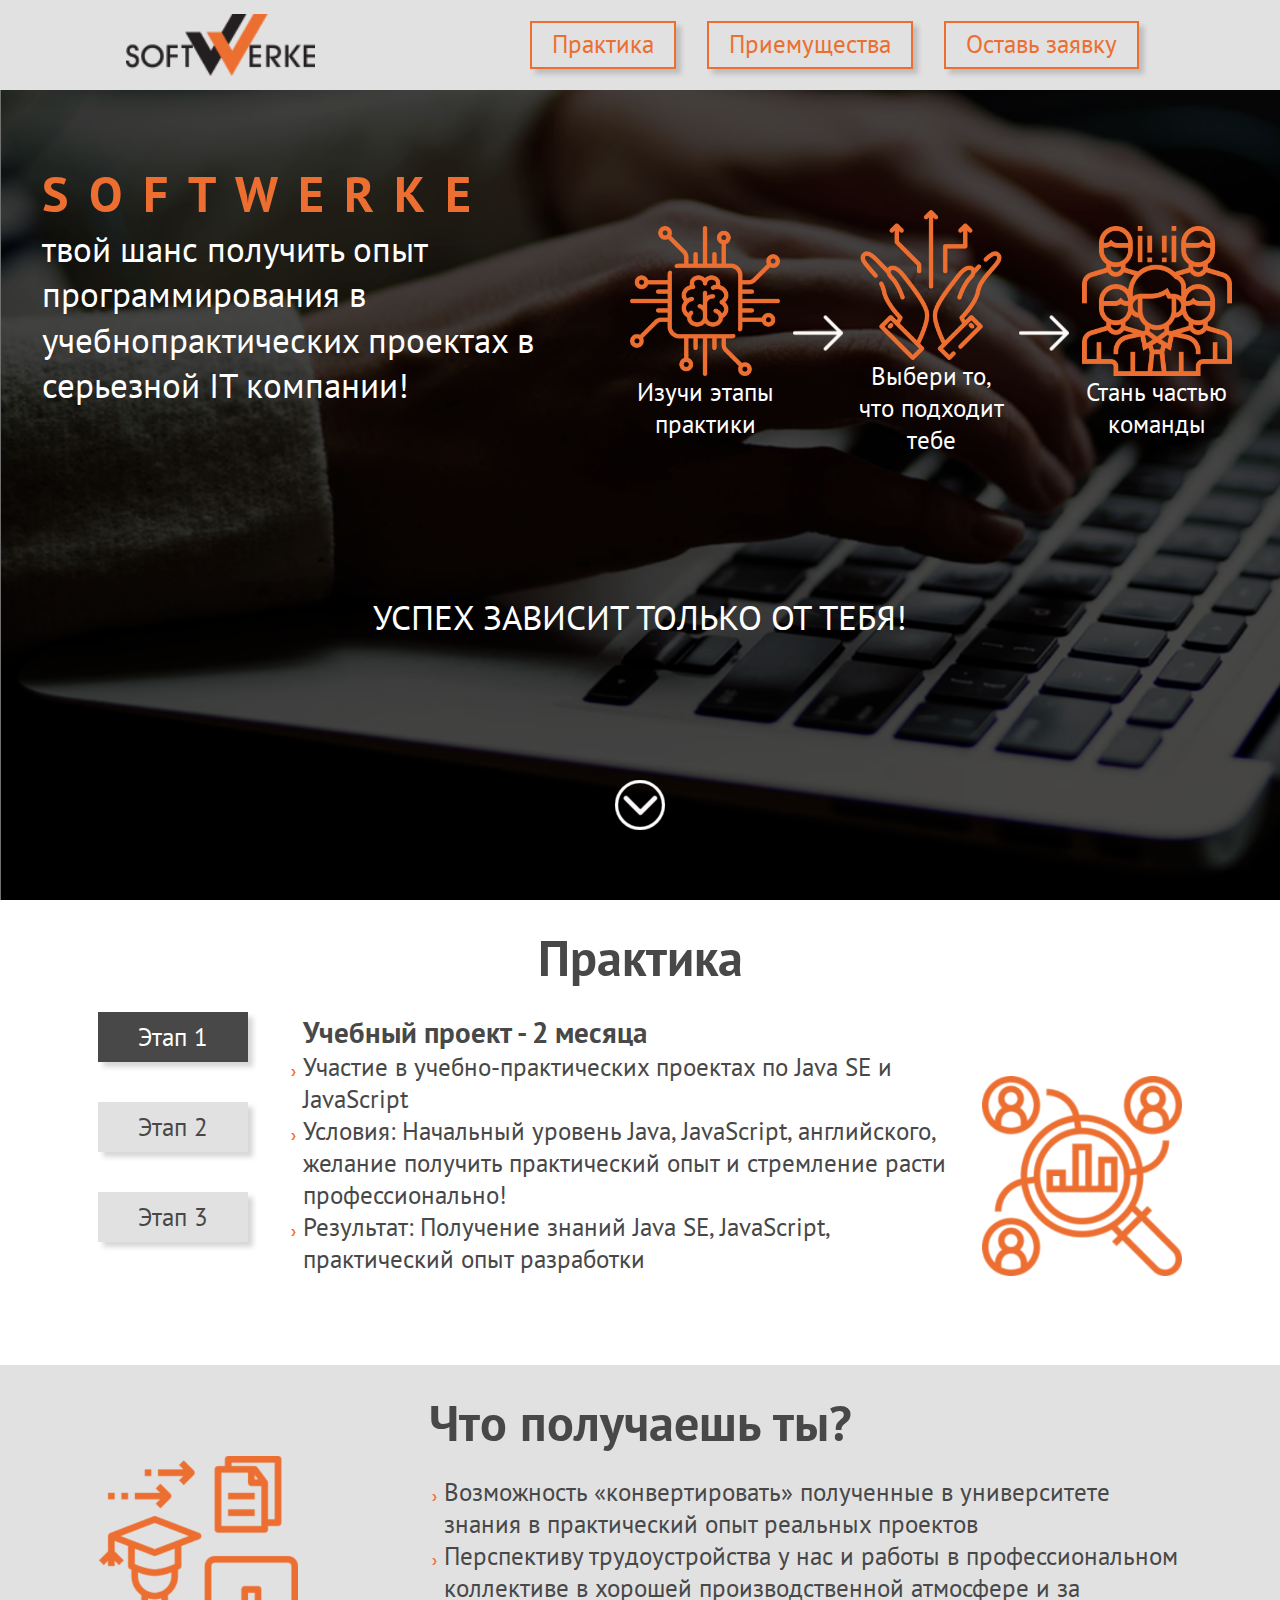
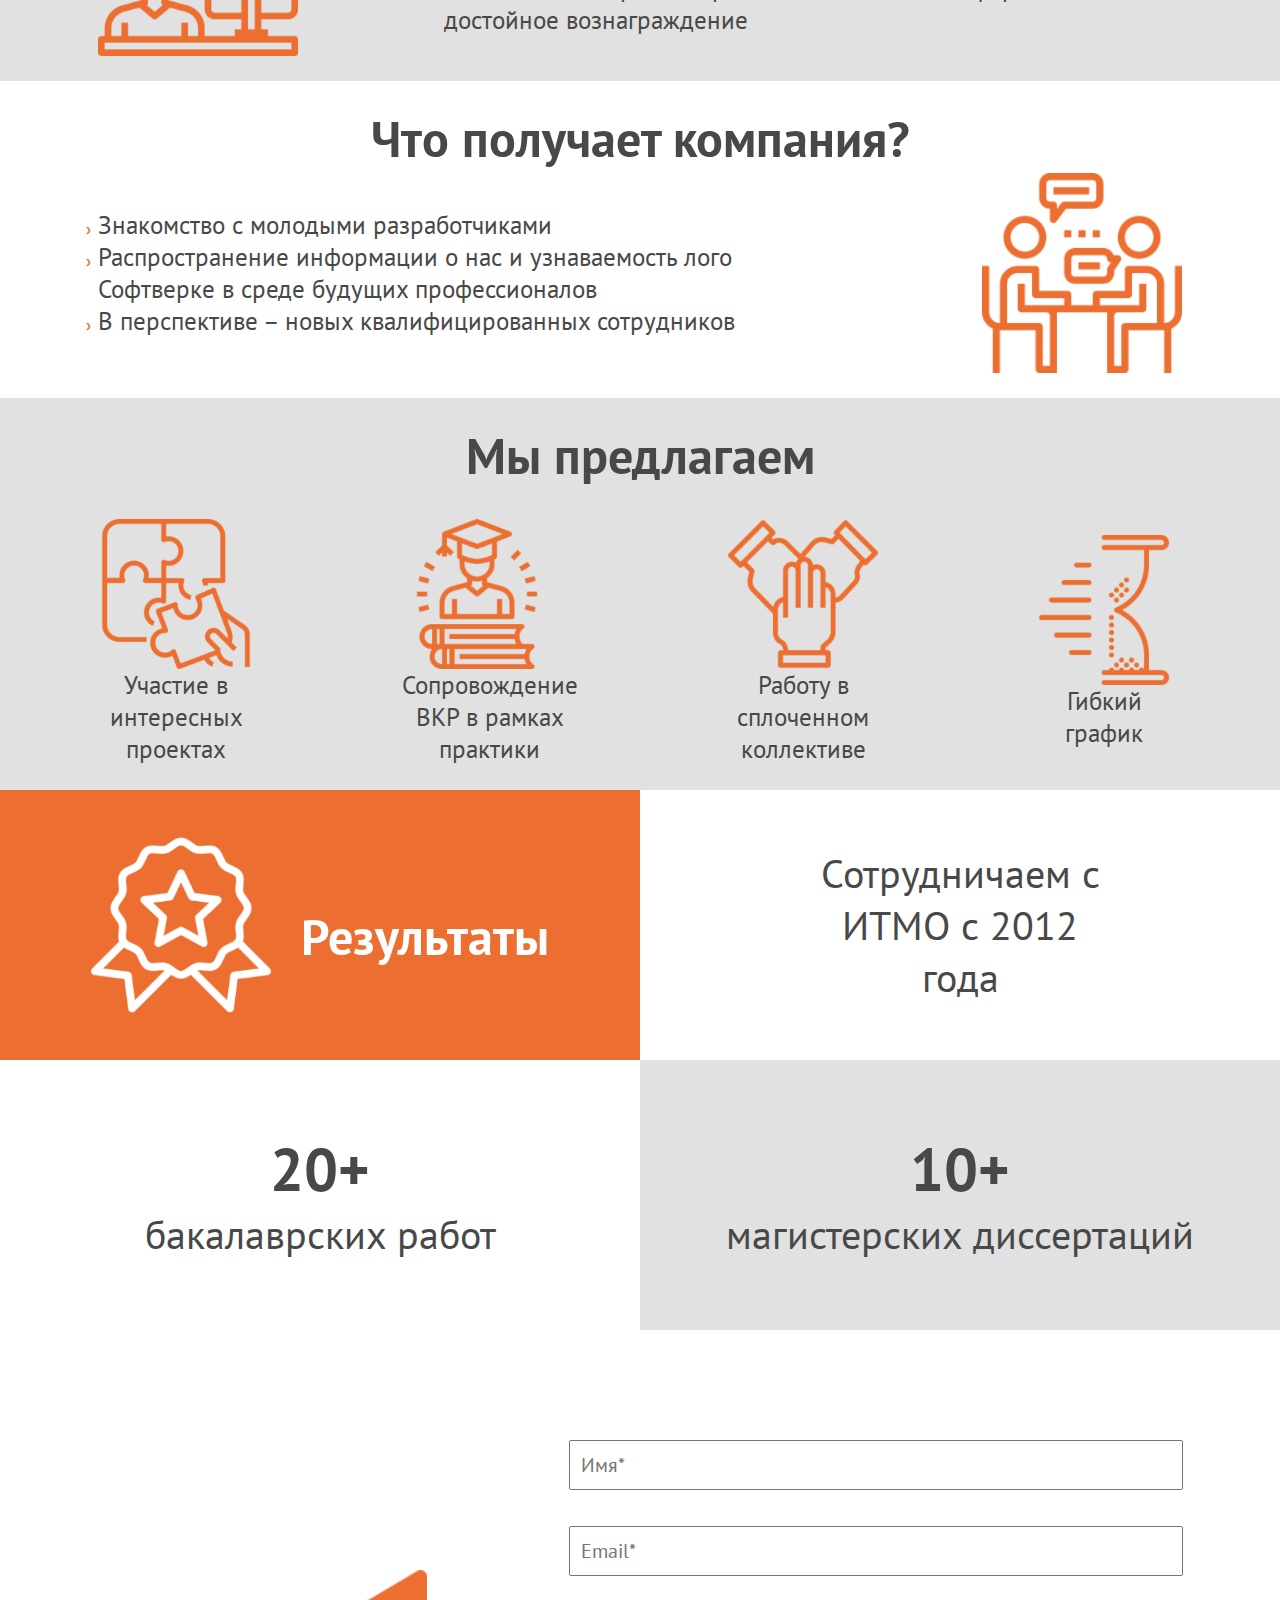
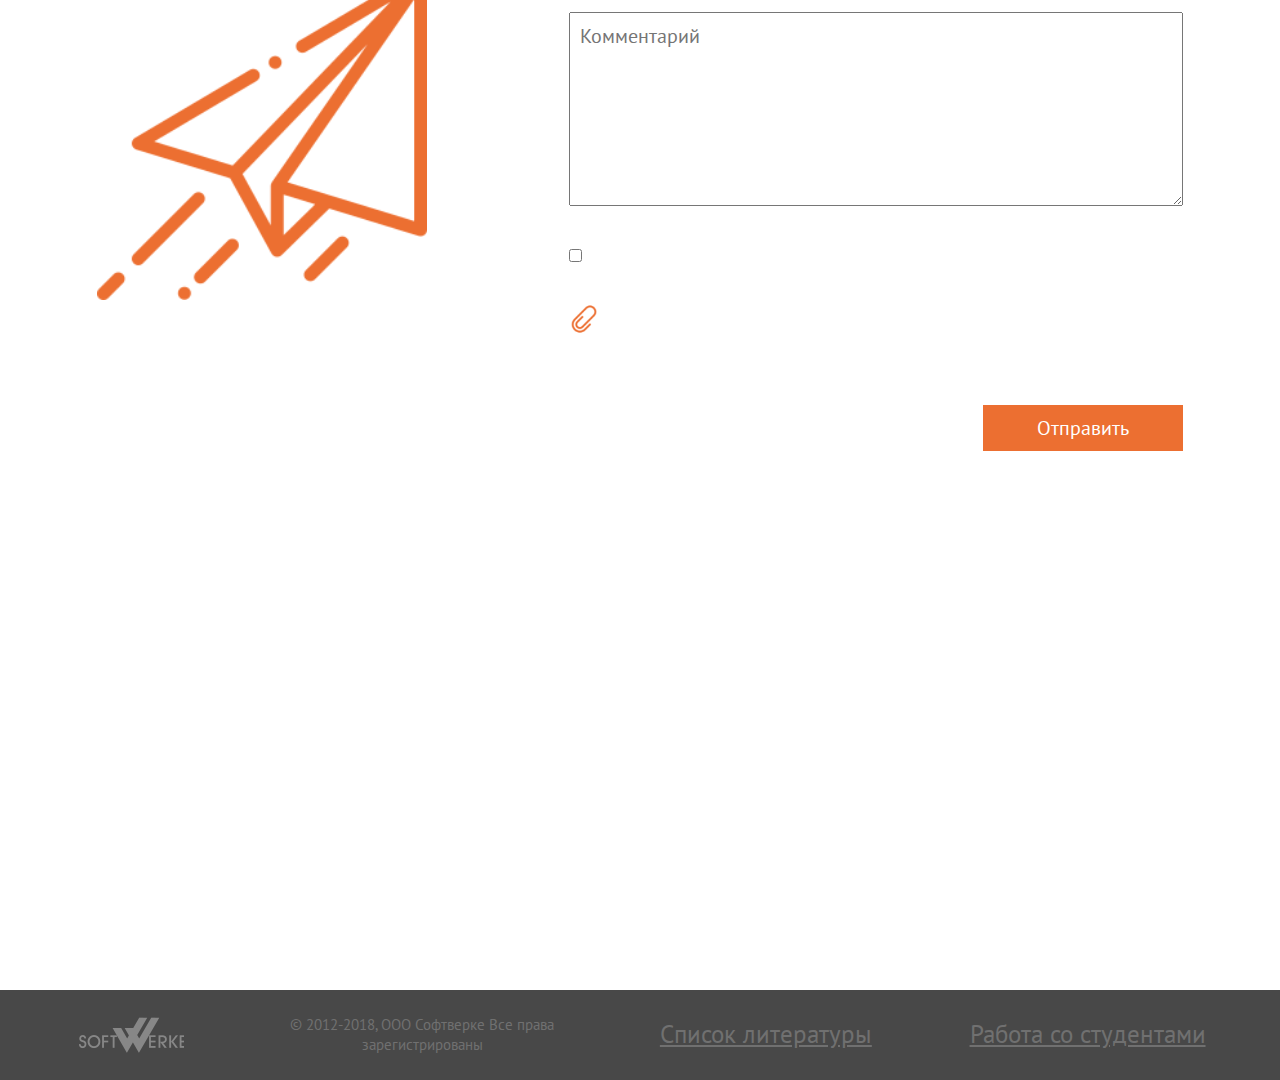
==== commit 940b4a17: "adaptive" ====
--- a/index.html
+++ b/index.html
@@ -186,7 +186,7 @@
                     <form action="">
                         <input type="text" placeholder="Имя*">
                         <input type="email" name="" id="" placeholder="Email*"> 
-                        <textarea name="" id="" cols="30" rows="10" placeholder="Комментарий"></textarea>
+                        <textarea name="" placeholder="Комментарий"></textarea>
                         <label><input type="checkbox" name="" id=""> Согласен на обработку персональных данных</label>
                         <label class="file">
                                 <img src="img/png/clip.png">
@@ -199,9 +199,10 @@
             </figure>
         </section>
         <section class="map">
-            <script type="text/javascript" charset="utf-8" async
+                <!-- <script type="text/javascript" charset="utf-8" async
                 src="https://api-maps.yandex.ru/services/constructor/1.0/js/?um=constructor%3A28561c61b2ab60c2b8f832f492bb469dd497e270e6c452cf33fa35ddce5f40f9&amp;width=100%25&amp;height=100%25&amp;lang=ru_RU&amp;scroll=true">
-            </script>
+            </script> -->
+            <iframe src="https://www.google.com/maps/embed?pb=!1m18!1m12!1m3!1d7994.674972625306!2d30.278882833483664!3d59.93763870616519!2m3!1f0!2f0!3f0!3m2!1i1024!2i768!4f13.1!3m3!1m2!1s0x469630d8a708be29%3A0x50f494b25fc2cedc!2z0KHQvtGE0YLQstC10YDQutC1!5e0!3m2!1sru!2sru!4v1557258912491!5m2!1sru!2sru" width="100%" height="100%" frameborder="0" style="border:0" allowfullscreen></iframe>
         </section>
     </main>
     <footer>
--- a/style.css
+++ b/style.css
@@ -85,7 +85,8 @@
 .student-flat-page section.offer,
 .student-flat-page section.contact-us,
 .student-flat-page footer {
-  padding: 0 10%;
+  padding-left: 10%;
+  padding-right: 10%;
 }
 .student-flat-page section.banner {
   height: 90vh;
@@ -200,7 +201,6 @@
 .student-flat-page section.practice .tabs > div,
 .student-flat-page section.practice .tabs > input {
   display: none;
-  min-height: 15rem;
 }
 .student-flat-page section.practice .tabs > div {
   margin-left: 20rem;
@@ -359,6 +359,10 @@
 .student-flat-page section.contact-us figure figcaption form label,
 .student-flat-page section.contact-us figure figcaption form textarea {
   width: 100%;
+  font-family: 'PT Sans', sans-serif;
+}
+.student-flat-page section.contact-us figure figcaption form textarea {
+  height: 30%;
 }
 .student-flat-page section.contact-us figure figcaption form input[type="checkbox"] {
   width: unset;
@@ -387,9 +391,9 @@
   width: 30rem;
 }
 .student-flat-page section.contact-us figure #plane {
-  transition: all 10s ease-in-out;
-}
-.student-flat-page section.contact-us figure #plane {
+  transition: all 2s ease-in-out;
+}
+.student-flat-page section.contact-us figure #plane:hover {
   transform: translate(100px, -100px);
 }
 .student-flat-page section.map {
@@ -455,3 +459,178 @@
 .student-flat-page footer a:hover {
   color: #ec6f31;
 }
+@media screen and (max-width: 1700px) {
+  .student-flat-page section.banner .path figure {
+    width: 15rem;
+  }
+  .student-flat-page section.contact-us figure figcaption form input[type="text"],
+  .student-flat-page section.contact-us figure figcaption form input[type="email"],
+  .student-flat-page section.contact-us figure figcaption form textarea {
+    padding: 1rem;
+    font-size: 2rem;
+  }
+  .student-flat-page section.contact-us figure figcaption form input[type="submit"] {
+    font-size: 2rem;
+    padding: 1rem;
+    width: 20rem;
+  }
+}
+@media screen and (max-width: 1366px) {
+  .student-flat-page header,
+  .student-flat-page section.banner,
+  .student-flat-page section.practice,
+  .student-flat-page section.company-profit,
+  .student-flat-page section.student-profit,
+  .student-flat-page section.offer,
+  .student-flat-page section.contact-us,
+  .student-flat-page footer {
+    padding-left: 2%;
+    padding-right: 2%;
+  }
+  .student-flat-page section.contact-us figure figcaption form input,
+  .student-flat-page section.contact-us figure figcaption form label,
+  .student-flat-page section.contact-us figure figcaption form textarea {
+    font-size: 2rem;
+  }
+}
+@media screen and (max-width: 1150px) {
+  .student-flat-page header {
+    height: max-content;
+  }
+  .student-flat-page header nav ul li {
+    margin-top: 10px;
+    margin-bottom: 10px;
+  }
+  .student-flat-page section.banner {
+    height: max-content;
+    padding-bottom: 4rem;
+  }
+  .student-flat-page section.banner h1 {
+    text-align: center;
+    margin-top: 2rem;
+  }
+  .student-flat-page section.banner p {
+    text-align: center;
+    margin-bottom: 2rem;
+  }
+  .student-flat-page section.banner .path {
+    width: 100%;
+  }
+  .student-flat-page section.banner .have-successe p {
+    margin: 3rem 0;
+  }
+  .student-flat-page section.practice figure {
+    justify-content: flex-start;
+  }
+  .student-flat-page section.practice img {
+    display: none;
+  }
+  .student-flat-page section.result div {
+    font-size: 3rem;
+  }
+  .student-flat-page section.result div span {
+    font-size: 5rem;
+  }
+}
+@media screen and (max-width: 935px) {
+  .student-flat-page section.result h2 {
+    font-size: 3.5rem;
+  }
+  .student-flat-page section.result figure img {
+    width: 13rem;
+    margin-right: 1rem;
+  }
+  .student-flat-page section.result figure {
+    flex-direction: column;
+  }
+}
+@media screen and (max-width: 730px) {
+  .student-flat-page section.contact-us #plane {
+    display: none;
+  }
+  .student-flat-page section.contact-us figure figcaption {
+    width: 80%;
+  }
+  .student-flat-page footer {
+    flex-wrap: wrap;
+    height: max-content;
+  }
+}
+@media screen and (max-width: 620px) {
+  .student-flat-page section.banner p {
+    width: unset;
+  }
+  .student-flat-page section.banner .path {
+    flex-direction: column;
+  }
+  .student-flat-page section.banner .path .arrow {
+    transition: all 0.5s ease-in-out;
+    transform: rotate(90deg);
+    margin: 2rem;
+  }
+}
+@media screen and (max-width: 510px) {
+  .student-flat-page section.banner h1 {
+    letter-spacing: 0.5rem;
+  }
+  .student-flat-page section.result div {
+    font-size: 2rem;
+  }
+  .student-flat-page section.result div:nth-child(2) p {
+    width: 100%;
+    margin: 0;
+    text-align: center;
+  }
+  .student-flat-page section.student-profit figure,
+  .student-flat-page section.company-profit figure {
+    flex-direction: column;
+  }
+  .student-flat-page section.practice figure figcaption {
+    width: 100%;
+    padding-left: 2rem;
+  }
+  .student-flat-page section.practice .tabs {
+    position: unset;
+  }
+  .student-flat-page section.practice .tabs > div,
+  .student-flat-page section.practice .tabs > input {
+    display: none;
+  }
+  .student-flat-page section.practice .tabs > div {
+    margin-left: unset;
+    width: unset;
+  }
+  .student-flat-page section.practice .tabs label {
+    position: relative;
+    left: unset;
+    top: unset;
+    display: inline-block;
+  }
+  .student-flat-page section.practice .tabs label:nth-of-type(2) {
+    top: unset;
+  }
+  .student-flat-page section.practice .tabs label:nth-of-type(3) {
+    top: unset;
+  }
+  .student-flat-page section.practice .tabs > input:nth-of-type(1):checked ~ div:nth-of-type(1),
+  .student-flat-page section.practice .tabs > input:nth-of-type(2):checked ~ div:nth-of-type(2),
+  .student-flat-page section.practice .tabs > input:nth-of-type(3):checked ~ div:nth-of-type(3) {
+    display: block;
+    padding: 1px 55px 1px 5px;
+  }
+  .student-flat-page section.result h2 {
+    font-size: 3rem;
+  }
+  .student-flat-page section.result figure img {
+    width: 10rem;
+  }
+  .student-flat-page section.contact-us {
+    height: 100vh;
+  }
+  .student-flat-page section.contact-us h2 {
+    font-size: 3rem;
+  }
+  .student-flat-page header {
+    flex-direction: column;
+  }
+}
